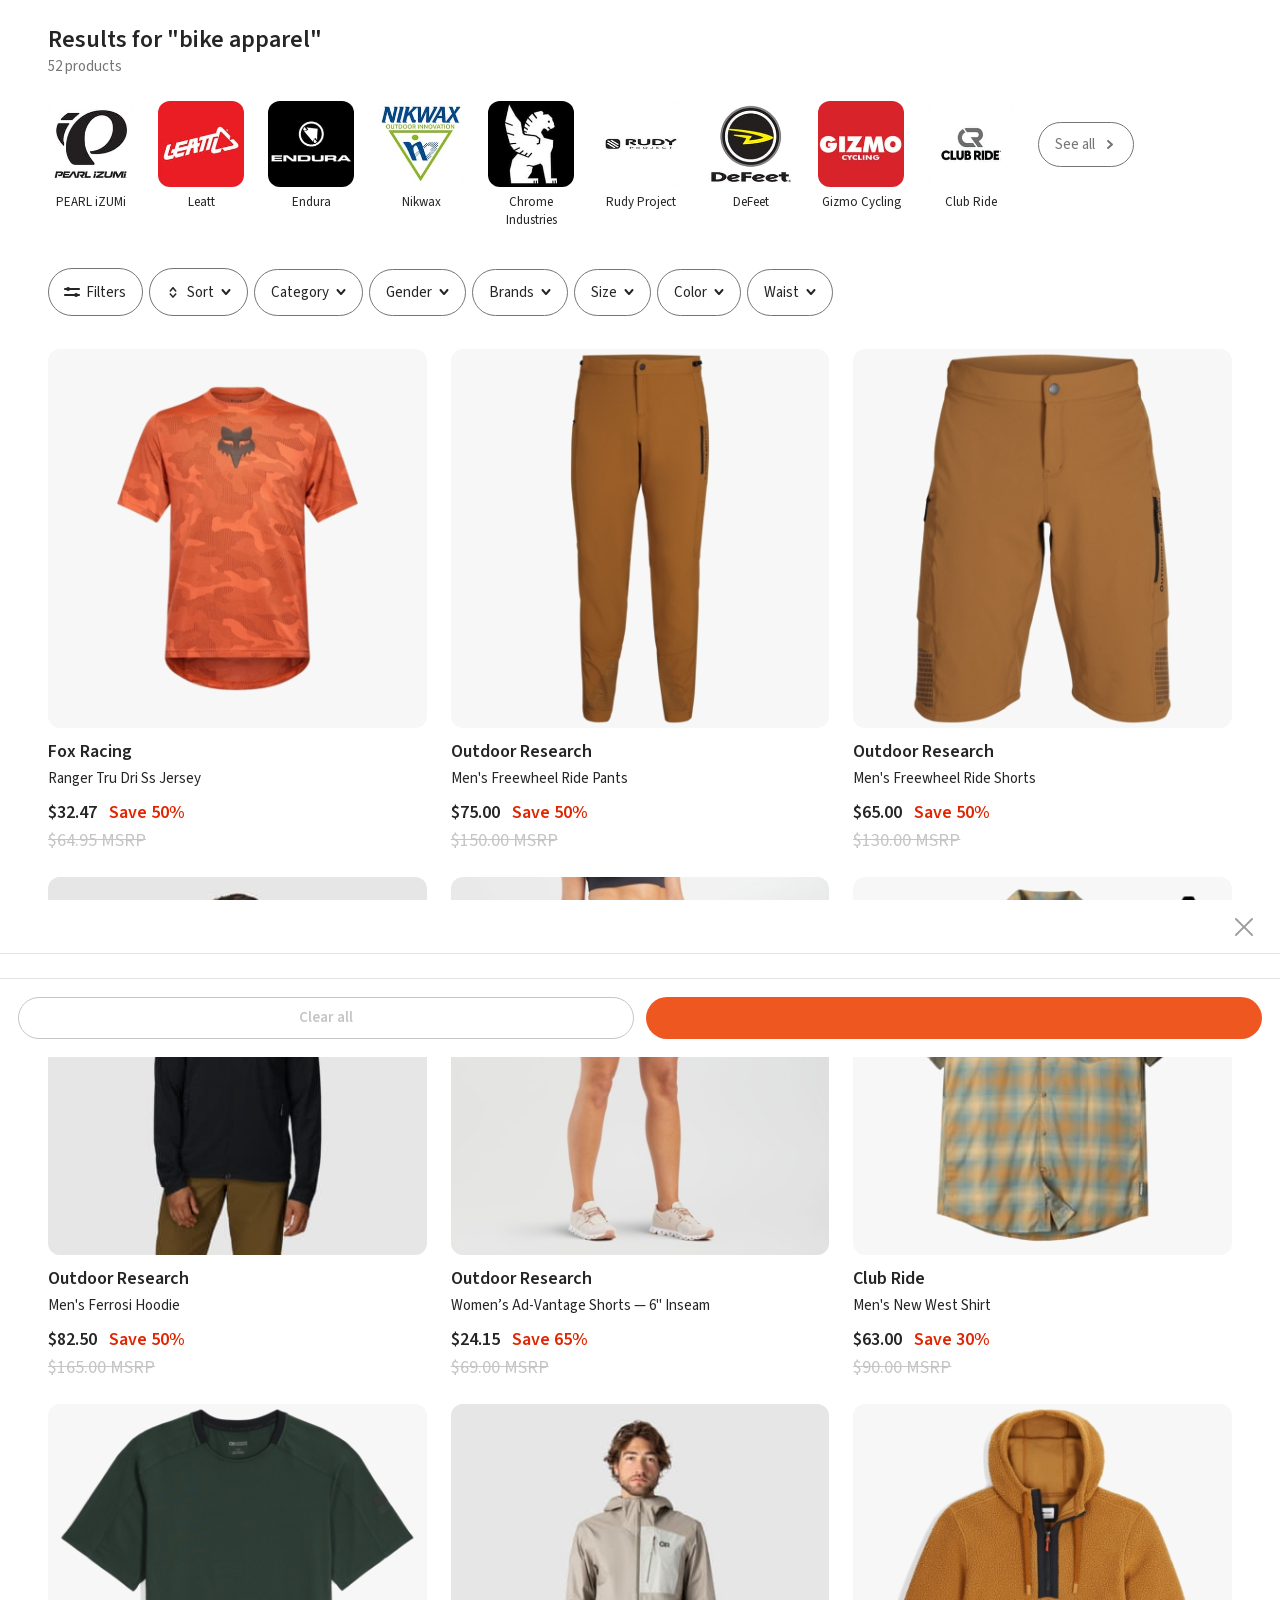
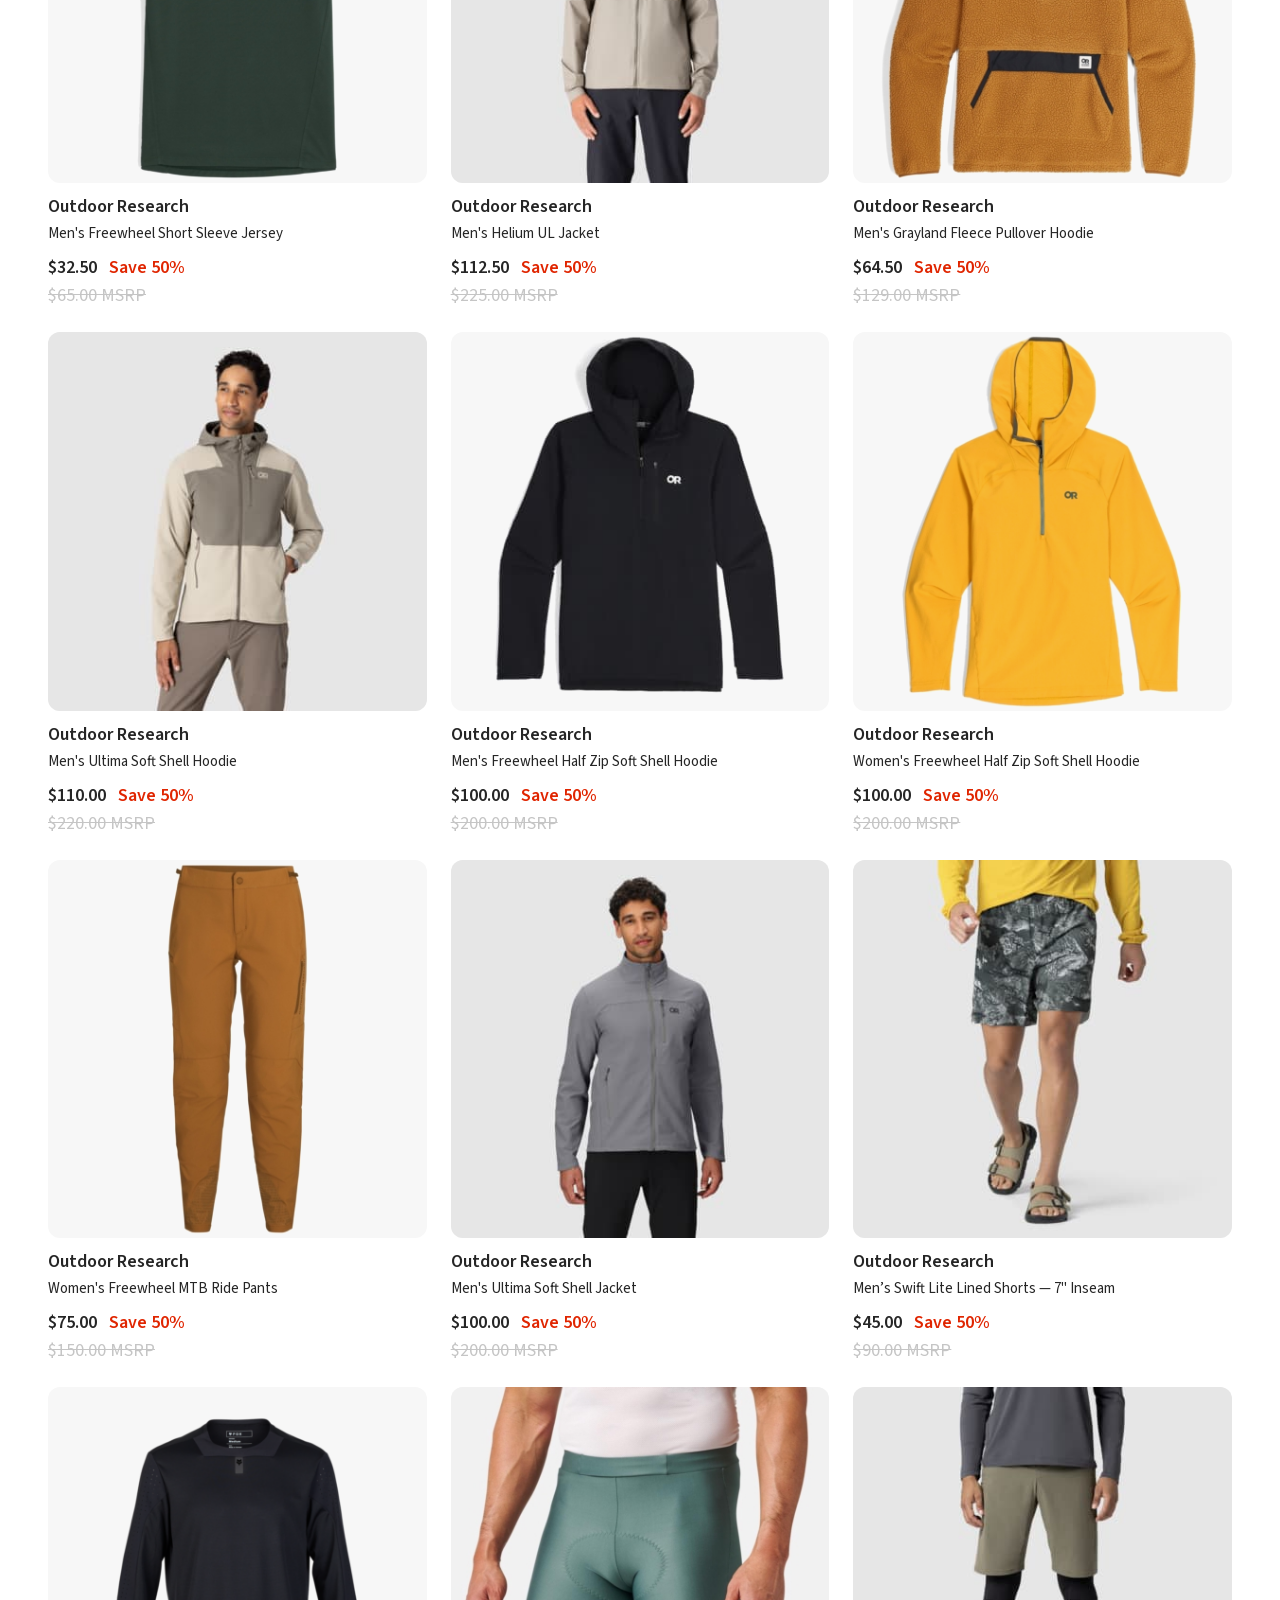
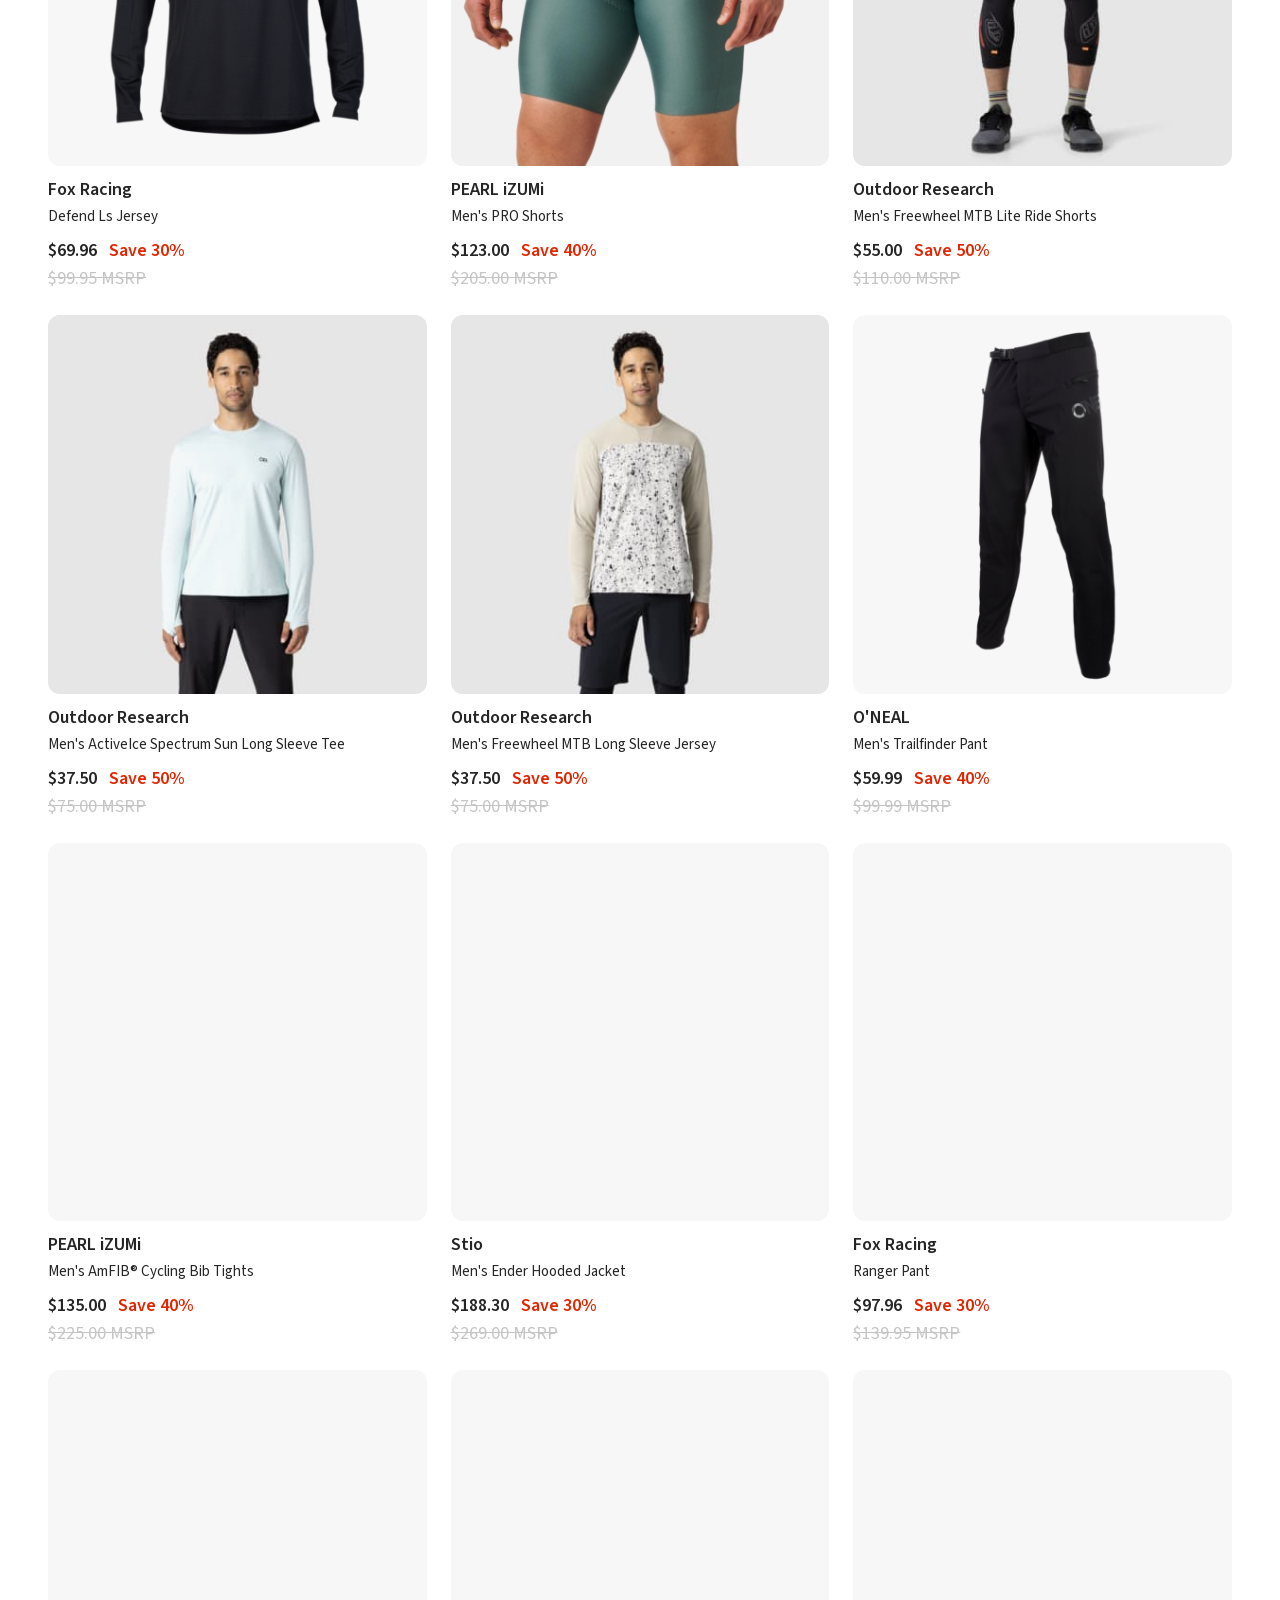
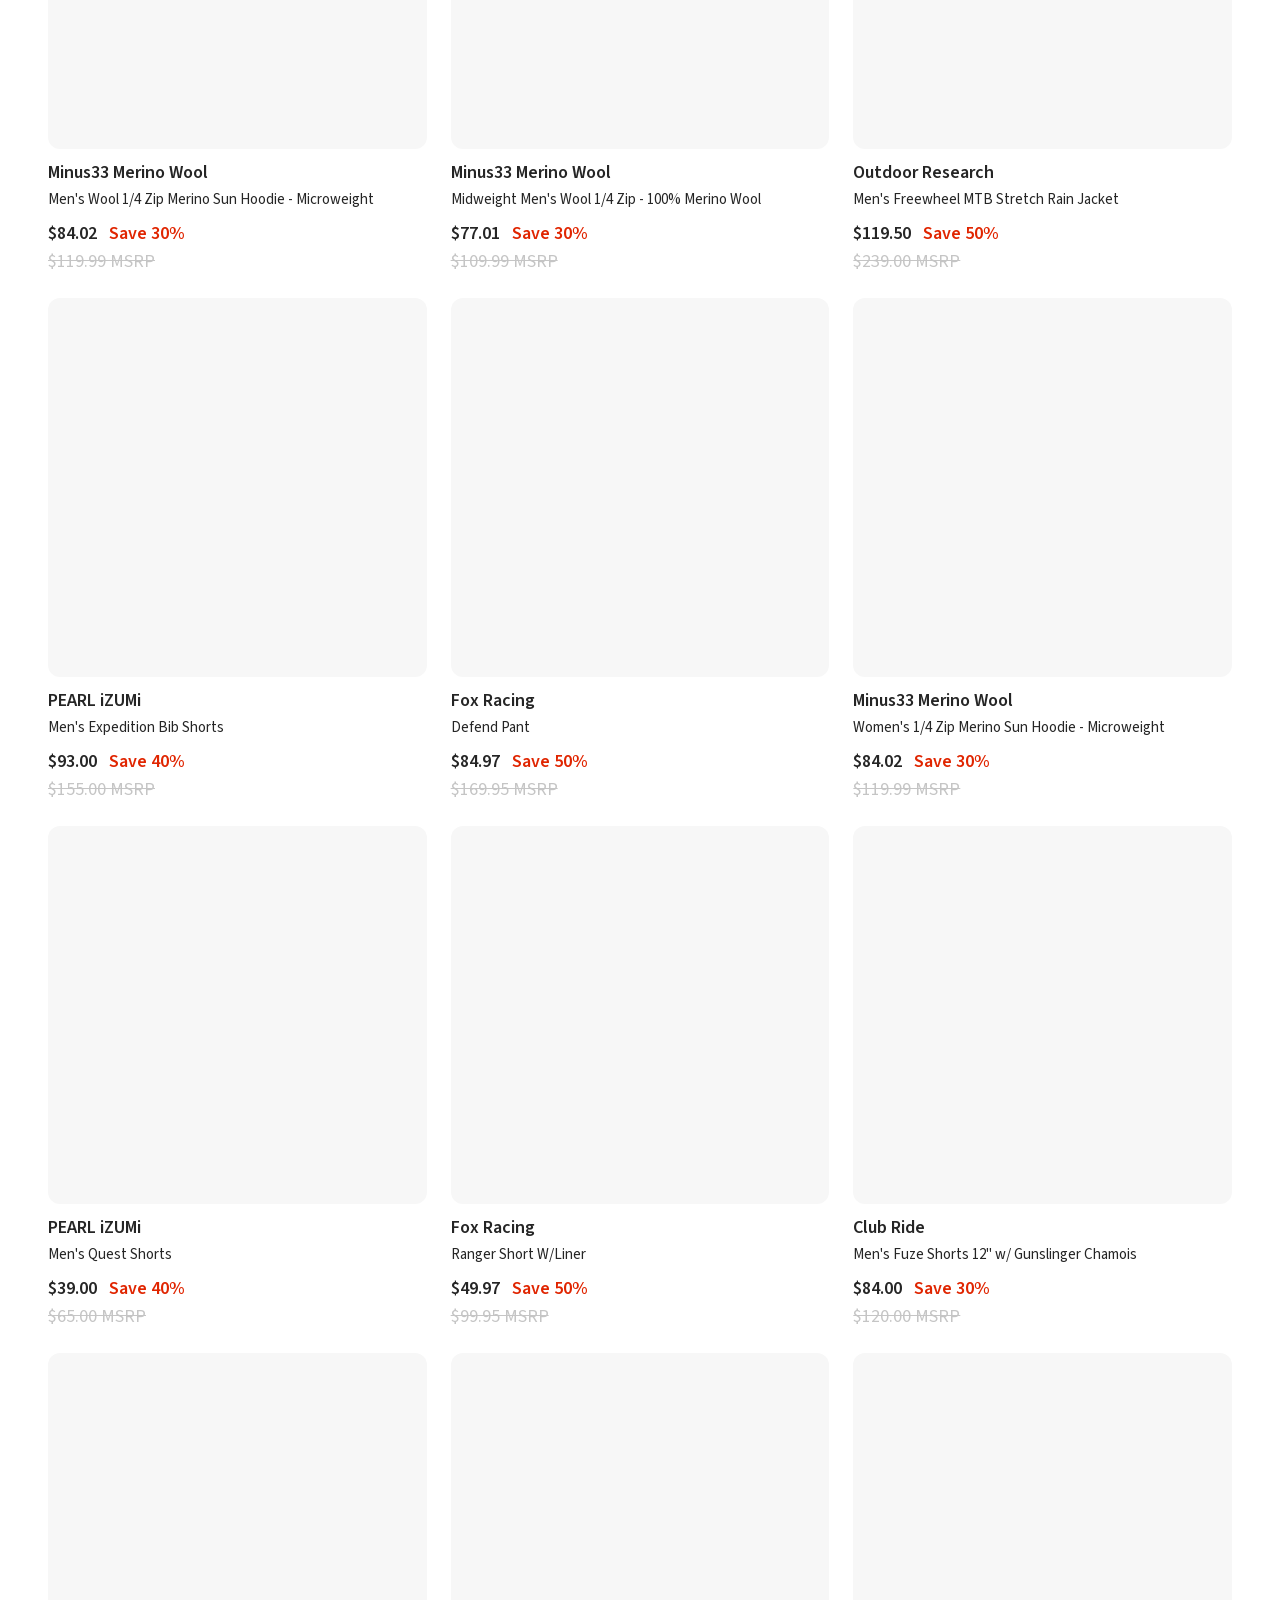
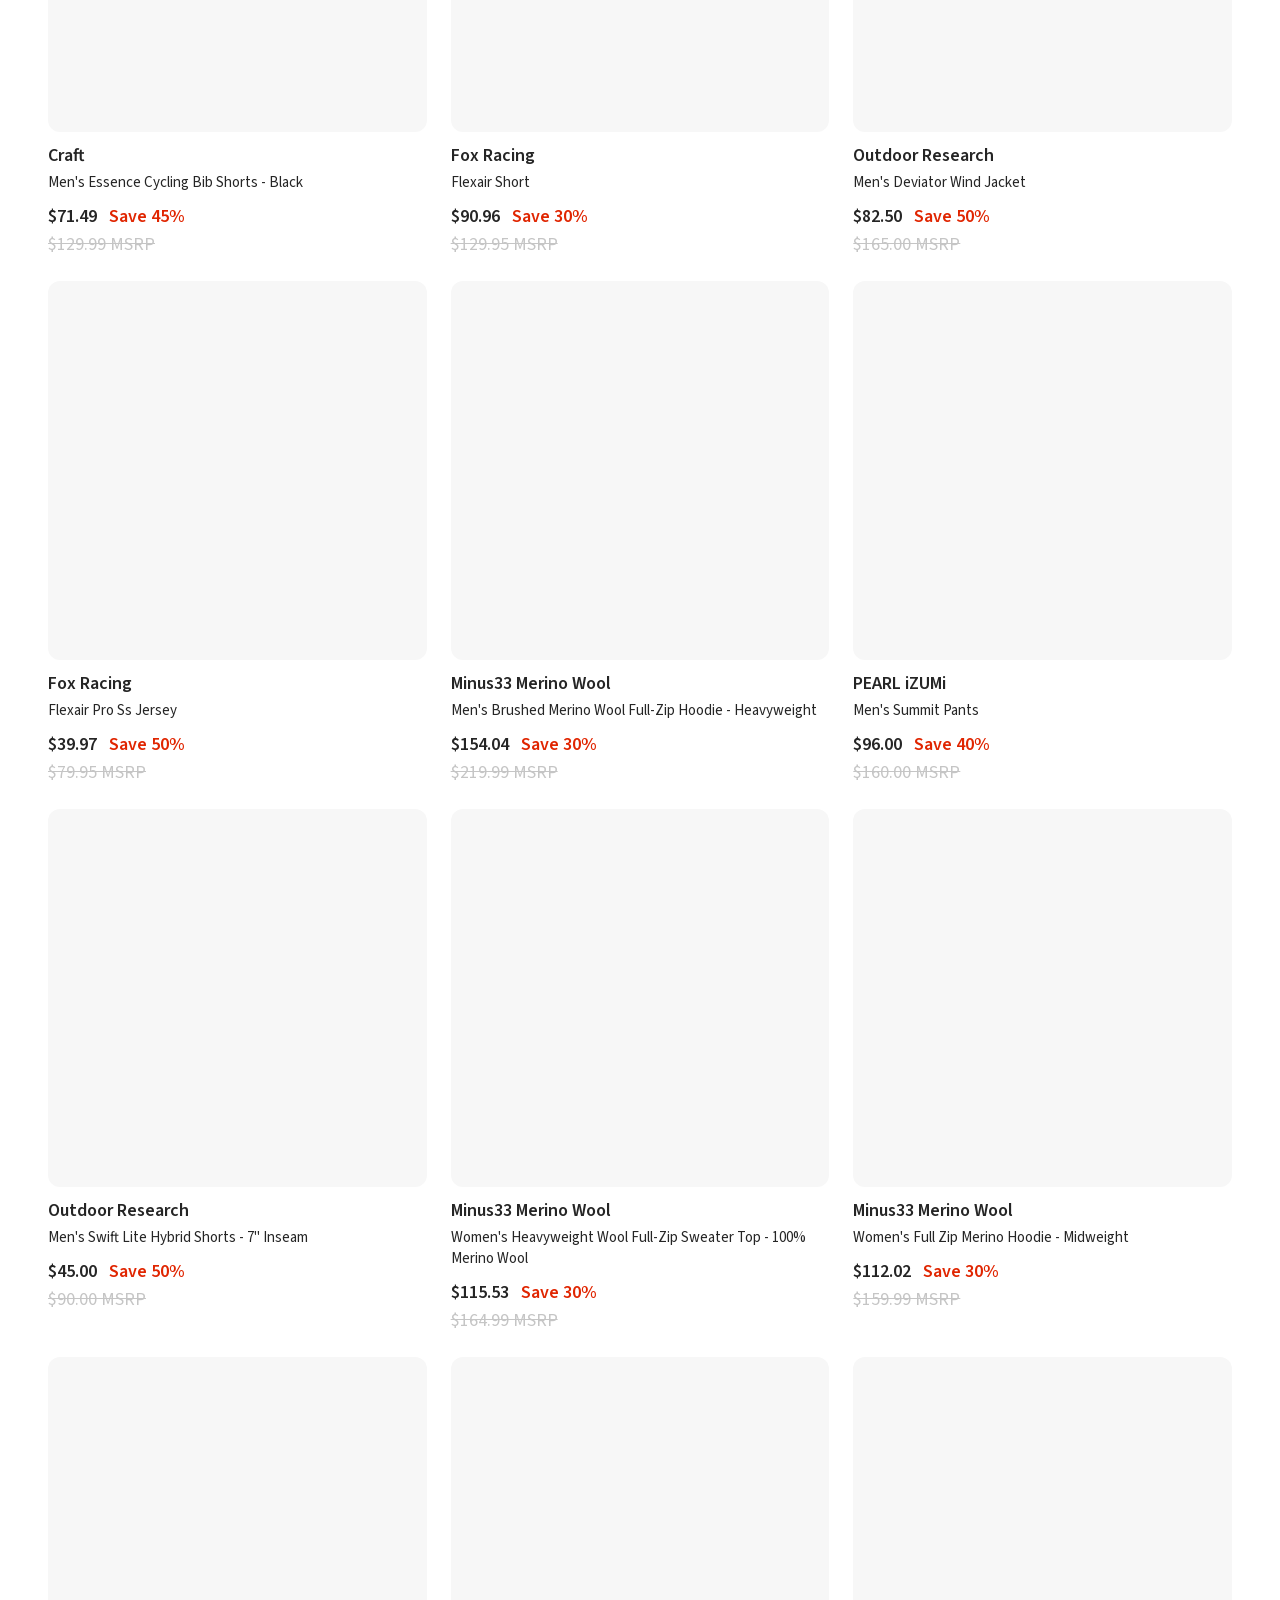
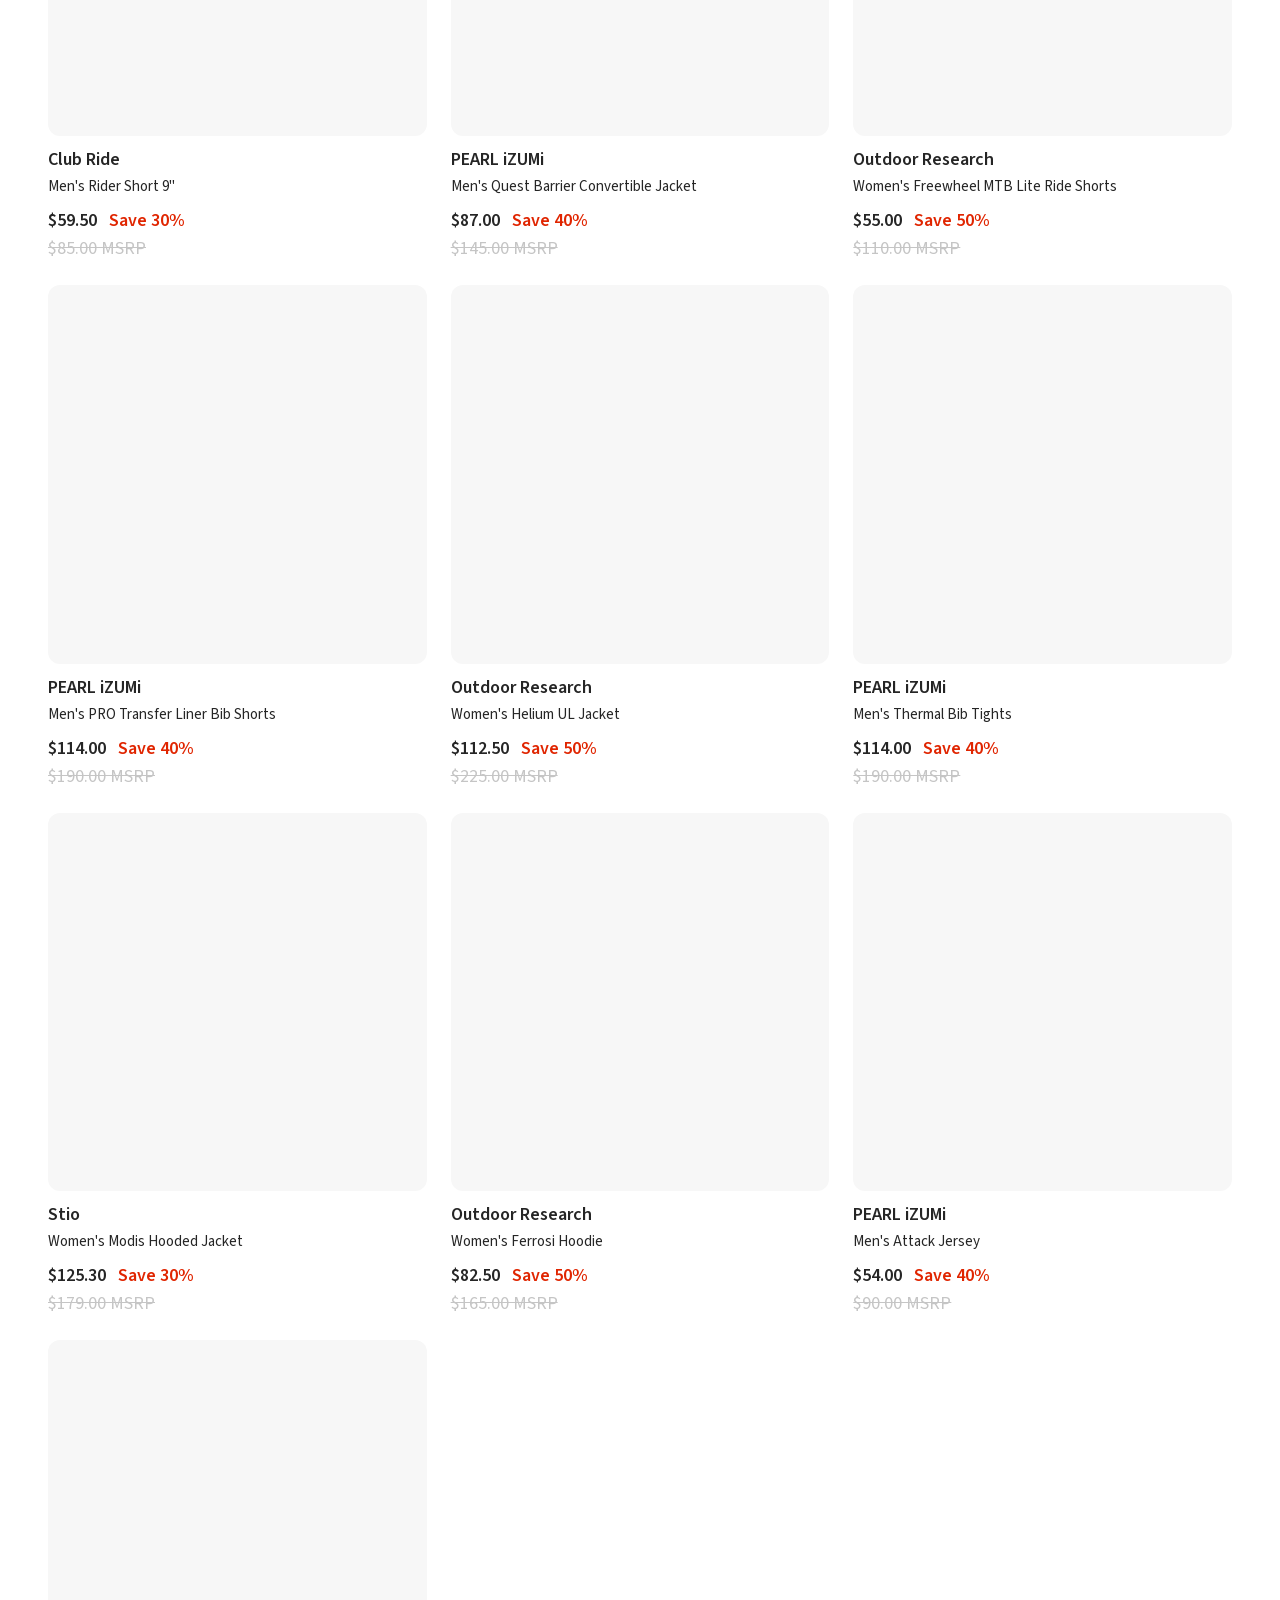
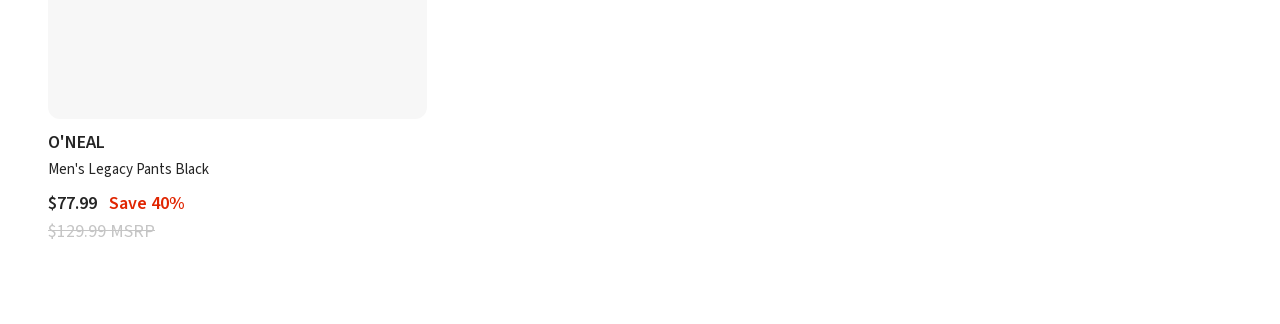
==== prototypes/filter-pills-final/index.html @ 368d4e54 "Launch portfolio" ====
<!DOCTYPE html>
<html lang="en">
<head>
  <meta charset="UTF-8">
  <meta name="viewport" content="width=device-width, initial-scale=1.0">
  <title>Filter Pills Demo — Search PLP</title>
  <link rel="stylesheet" href="styles.css">
</head>
<body>

<!-- ── Mobile nav — Figma iYqedQS2TuLL3JBkbgw7ak 1450:8421 "Web /Expert Nav" ──
     Mobile only. The desktop prototype deliberately carries no header (see README),
     so every rule for this block lives inside the §11 mobile media query. -->
<header class="mnav">
  <div class="mnav-bar">
    <span class="mnav-logo" aria-hidden="true">
      <svg width="25.82" height="30" viewBox="0 0 25.8155 30" fill="none"><path d="M7.35699 30L25.2848 12.0728C26.4186 10.939 25.6156 8.99989 24.0119 8.99989H19.0363C18.5883 8.99989 18.2983 8.52656 18.5016 8.12751L22.6431 0H3.00016C1.34316 0 0 1.34312 0 3.00006V15C0 16.6569 1.34316 18.0001 3.00016 18.0001H12.4921C12.9401 18.0001 13.23 18.4734 13.0268 18.8724L7.35671 30H7.35699Z" fill="#FC693B"/></svg>
    </span>
    <div class="mnav-search">
      <span class="mnav-search-icon">
        <svg width="17" height="18" viewBox="0 0 17 18" fill="none"><path d="M12.293 13.293C12.684 12.902 13.316 12.902 13.707 13.293L16.707 16.293C17.098 16.684 17.098 17.316 16.707 17.707C16.512 17.902 16.256 18 16 18C15.744 18 15.488 17.902 15.293 17.707L12.293 14.707C11.902 14.316 11.902 13.684 12.293 13.293ZM7 0C10.86 0 14 3.141 14 7C14 10.859 10.86 14 7 14C3.14 14 0 10.859 0 7C0 3.141 3.14 0 7 0ZM7 2C4.243 2 2 4.243 2 7C2 9.757 4.243 12 7 12C9.757 12 12 9.757 12 7C12 4.243 9.757 2 7 2Z" fill="#757575"/></svg>
      </span>
      <span class="mnav-search-term">bike apparel</span>
    </div>
    <div class="mnav-courtesy">
      <button class="mnav-icon-btn" aria-label="Notifications">
        <svg width="14" height="18" viewBox="0 0 14 18" fill="none"><path d="M9 16C9 17.1046 8.10457 18 7 18C5.89543 18 5 17.1046 5 16H9ZM7.0498 0C8.18164 8.67029e-05 9.03516 0.860057 9.03516 2C9.03516 2.093 9.00606 2.15921 8.99414 2.24121C13.0061 3.33641 13.0068 7.90107 13.0068 10C13.0068 12.254 13.8074 13.4082 14 13.4082V14.9893L13.0068 15H0V13.3984C0.298842 13.3984 1.0918 12.254 1.0918 10C1.0918 7.905 1.09246 3.35012 5.08594 2.24512C5.07502 2.16712 5.06348 2.089 5.06348 2C5.06348 0.86 5.91789 0 7.0498 0ZM7.09961 4C3.75393 4.00016 3.09961 6.20014 3.09961 10C3.09961 11.2599 2.90025 12.259 2.36035 13H11.8398C11.2999 12.259 11.0996 11.26 11.0996 10C11.0996 6.2 10.4456 4 7.09961 4Z" fill="#757575"/></svg>
      </button>
      <button class="mnav-icon-btn" aria-label="Cart">
        <svg width="18" height="18" viewBox="0 0 18.0001 17.9714" fill="none"><path d="M8.00015 15.9997C7.97715 16.7917 7.42515 17.9714 6.00015 17.9714C4.5754 17.9712 4.02315 16.7917 4.00015 15.9997H8.00015ZM15.0001 15.9997C14.9771 16.7917 14.4251 17.9714 13.0001 17.9714C11.5754 17.9712 11.0231 16.7917 11.0001 15.9997H15.0001ZM1.0773 0.00167424C1.4863 0.0326742 3.54409 0.266307 3.96109 1.72531C4.21614 2.61571 4.81823 9.7508 4.99722 11.9167L5.06265 12.7077L4.30679 12.9509C4.27181 12.9629 4.23151 12.9788 4.19253 12.9987H17.0001C17.5521 12.9987 18.0001 13.4458 18.0001 13.9987C18.0001 14.5517 17.5521 14.9987 17.0001 14.9987H4.00015C3.25311 14.9987 2.00015 14.7385 2.00015 12.9987C2.00019 12.2878 2.42749 11.754 2.94742 11.406C2.60148 7.2638 2.18034 2.8227 2.03726 2.26925C1.95026 2.20725 1.37 2.02981 0.923001 1.99581C0.372241 1.95257 -0.0399082 1.47244 0.0030793 0.921596C0.0451818 0.370769 0.528448 -0.0292178 1.0773 0.00167424ZM16.0001 2.99874C17.4021 2.99874 18.0001 3.59681 18.0001 4.99874V8.99874C18.0001 10.4296 17.1397 10.6939 16.3068 10.9509C15.4589 11.2119 9.0405 11.8158 7.09195 11.9948L6.90933 10.0027C10.8184 9.64373 15.1795 9.18585 15.7121 9.04074C15.8099 9.01077 15.9132 8.97887 16.0001 8.95089V4.99874H6.26284L6.04995 2.99874H16.0001Z" fill="#757575"/></svg>
      </button>
    </div>
  </div>
  <nav class="mnav-tabs" aria-label="Primary">
    <button class="mnav-tab">Home</button>
    <button class="mnav-tab">Brands</button>
    <button class="mnav-tab">Shop</button>
    <span class="mnav-avatar"><img src="images/avatar.png" alt="Account"></span>
  </nav>
</header>

<div class="page">
  <div class="search-header">
    <h1 class="search-title">Results for "bike apparel"</h1>
    <div class="result-count" id="resultCount"></div>
  </div>

  <div class="brand-row" id="brandRow"></div>
  <!-- §11 — on mobile "See all" drops below the scrolling strip (1450:8454) -->
  <div class="brand-see-all" id="brandSeeAll"></div>

  <div class="filter-section">
    <div class="pills-scroll-wrap" id="pillsScrollWrap">
      <div class="pills-row" id="pillsRow"></div>
      <button class="scroll-btn scroll-btn--left" id="pillsScrollLeft" aria-label="Scroll left" hidden>
        <svg width="6" height="9" viewBox="0 0 6 9" fill="none"><path d="M5 1L1.5 4.5L5 8" stroke="#252525" stroke-width="1.5" stroke-linecap="round" stroke-linejoin="round"/></svg>
      </button>
      <button class="scroll-btn scroll-btn--right" id="pillsScrollRight" aria-label="Scroll right" hidden>
        <svg width="6" height="9" viewBox="0 0 6 9" fill="none"><path d="M1 1L4.5 4.5L1 8" stroke="#252525" stroke-width="1.5" stroke-linecap="round" stroke-linejoin="round"/></svg>
      </button>
    </div>
    <div class="applied-row" id="appliedRow"></div>
  </div>

  <div class="results-section">
    <!-- §8 zero results — pill row + chip row stay visible above this -->
    <div class="zero-state" id="zeroState">
      <div class="zero-head" id="zeroHead"></div>
      <div class="zero-sub">Try removing one of these to widen your results.</div>
      <div class="relax-list" id="relaxList"></div>
    </div>
    <div class="product-grid" id="productGrid"></div>
  </div>
</div>

<!-- All Filters overlay + panel -->
<div id="afOverlay" class="af-overlay"></div>
<div id="afPanel" class="af-panel" role="dialog" aria-modal="true" aria-label="All filters">
  <div class="af-header">
    <h2 class="af-title" id="afTitle">All Filters</h2>
    <!-- Close Icon 168:1913 — 36px, drawn at #9d9d9d -->
    <button class="af-close-btn" id="afCloseBtn" aria-label="Close all filters">
      <svg width="36" height="36" viewBox="0 0 36 36" fill="none">
        <path d="M19.3831 18.0001L26.7026 10.7291C27.0825 10.3501 27.1014 9.71707 26.7423 9.31407C26.3842 8.91207 25.7845 8.89507 25.4037 9.27107L17.9999 16.6261L10.5971 9.27107C10.2153 8.89407 9.6166 8.91207 9.25755 9.31407C8.89849 9.71707 8.91744 10.3501 9.29828 10.7291L16.6168 18.0001L9.29828 25.2721C8.91744 25.6501 8.89849 26.2831 9.25755 26.6861C9.44418 26.8951 9.69523 27.0001 9.94724 27.0001C10.1803 27.0001 10.4133 26.9101 10.5971 26.7291L17.9999 19.3741L25.4037 26.7291C25.5865 26.9101 25.8196 27.0001 26.0527 27.0001C26.3047 27.0001 26.5557 26.8951 26.7423 26.6861C27.1014 26.2831 27.0825 25.6501 26.7026 25.2721L19.3831 18.0001" fill="#9D9D9D"/>
      </svg>
    </button>
  </div>
  <div class="af-body" id="afBody"></div>
  <div class="af-footer">
    <!-- 168:2086 — the count reflects the staged draft, not the applied state -->
    <div class="af-result-count" id="afResultCount"></div>
    <div class="af-footer-btns">
      <button class="af-btn-clear" id="afClearAllBtn">Reset</button>
      <button class="af-btn-done" id="afDoneBtn">Done</button>
    </div>
  </div>
</div>

<!-- Dropdown (portal) -->
<div id="filterDropdown" class="dropdown" role="dialog" aria-modal="false">
  <div class="dropdown-caret" id="dropdownCaret"></div>
  <div class="dropdown-items" id="dropdownItems"></div>
  <div class="dropdown-footer">
    <button class="dropdown-btn-clear" id="dropdownClear">Clear</button>
    <button class="dropdown-btn-done" id="dropdownDone">Apply</button>
  </div>
</div>

<!-- §2 — on mobile every pill opens a bottom sheet -->
<div id="sheetOverlay" class="sheet-overlay"></div>
<div id="filterSheet" class="sheet" role="dialog" aria-modal="true" aria-labelledby="sheetTitle">
  <!-- Header 2144:20713 — 54px, title left in a flex-1 slot, 36px close. No grab
       handle: none of the sheet frames draw one. -->
  <div class="sheet-header">
    <h2 class="sheet-title" id="sheetTitle"></h2>
    <button class="sheet-close" id="sheetClose" aria-label="Close">
      <svg width="36" height="36" viewBox="0 0 36 36" fill="none">
        <path d="M19.3831 18.0001L26.7026 10.7291C27.0825 10.3501 27.1014 9.71707 26.7423 9.31407C26.3842 8.91207 25.7845 8.89507 25.4037 9.27107L17.9999 16.6261L10.5971 9.27107C10.2153 8.89407 9.6166 8.91207 9.25755 9.31407C8.89849 9.71707 8.91744 10.3501 9.29828 10.7291L16.6168 18.0001L9.29828 25.2721C8.91744 25.6501 8.89849 26.2831 9.25755 26.6861C9.44418 26.8951 9.69523 27.0001 9.94724 27.0001C10.1803 27.0001 10.4133 26.9101 10.5971 26.7291L17.9999 19.3741L25.4037 26.7291C25.5865 26.9101 25.8196 27.0001 26.0527 27.0001C26.3047 27.0001 26.5557 26.8951 26.7423 26.6861C27.1014 26.2831 27.0825 25.6501 26.7026 25.2721L19.3831 18.0001" fill="#9D9D9D"/>
      </svg>
    </button>
  </div>
  <div class="sheet-body" id="sheetBody"></div>
  <div class="sheet-footer">
    <button class="sheet-clear" id="sheetClear">Clear all</button>
    <!-- §5 — CTA states the live result count, shimmers while counts resolve -->
    <button class="sheet-cta" id="sheetCta"></button>
  </div>
</div>


<script src="script.js"></script>

</body>
</html>
---- prototypes/filter-pills-final/styles.css ----
/* Source Sans 3 — variable font, vendored so the prototype works offline.
   The source demo loaded this from fonts.googleapis.com. */
@font-face {
  font-display: swap;
  font-family: 'Source Sans 3';
  font-style: normal;
  font-weight: 400 700;
  src: url('assets/fonts/source-sans-3.woff2') format('woff2');
}

    *, *::before, *::after { box-sizing: border-box; margin: 0; padding: 0; }

    :root {
      --dark-1:  #252525;
      --mid-0:   #4d4d4d;
      --mid-1:   #757575;
      --mid-2:   #9d9d9d;
      --mid-3:   #c5c5c5;
      --light-1: #e3e3e3;
      --light-2: #f2f2f2;
      --white:   #ffffff;
      --info:    #3c98c7;
      --save:    #e85826;
      --orange:  #ee5720;
      --font: 'Source Sans 3', 'Source Sans Pro', sans-serif;
    }

    body {
      font-family: var(--font);
      color: var(--dark-1);
      background: #fff;
      font-size: 15px;
      line-height: 21px;
    }

    /* ── Page ── */
    .page { max-width: 1280px; margin: 0 auto; padding-bottom: 80px; }

    /* ── Search header ── */
    .search-header { padding: 28px 48px 24px; }
    .search-title { font-size: 24px; font-weight: 600; line-height: 24px; }
    .result-count { font-size: 15px; color: var(--mid-1); margin-top: 4px; }

    /* ── Taxon row ── */
    .taxon-row {
      display: flex;
      padding: 0 48px 24px;
      overflow-x: auto;
    }
    .taxon-item {
      display: flex;
      flex-direction: column;
      align-items: center;
      gap: 6px;
      cursor: pointer;
      min-width: 86px;
      padding: 4px 0;
    }
    .taxon-circle {
      width: 86px;
      height: 86px;
      border-radius: 12px;
      background: var(--light-2);
      border: 1px solid var(--light-1);
      display: flex;
      align-items: center;
      justify-content: center;
      overflow: hidden;
      transition: border-color 0.15s, background 0.15s;
    }
    .taxon-circle img { width: 100%; height: 100%; object-fit: cover; display: block; }
    .taxon-item:hover .taxon-circle { background: #e8e8e8; }
    .taxon-item.active .taxon-circle { border-color: var(--dark-1); border-width: 2px; }
    .taxon-label { font-size: 13px; line-height: 16px; text-align: center; color: var(--dark-1); max-width: 86px; }
    .taxon-see-all .taxon-circle {
      border-radius: 12px; background: #fff;
      border: 1px solid var(--mid-1); font-size: 13px; font-weight: 600;
      color: var(--mid-1); gap: 4px; flex-direction: row;
    }

    /* ── Brand carousel — Figma node 52:8073 ──
       86×86 logo tile, 12px radius, 6px gap to an 18px-tall label. */
    .brand-row {
      display: flex; gap: 24px; align-items: flex-start;
      padding: 0 48px 24px;
      overflow-x: auto; scrollbar-width: none;
    }
    .brand-row::-webkit-scrollbar { display: none; }
    .brand-item {
      display: flex; flex-direction: column; align-items: center; gap: 6px;
      width: 86px; flex-shrink: 0;
      background: none; border: none; padding: 0;
      font-family: var(--font);
    }
    .brand-logo {
      width: 86px; height: 86px; border-radius: 12px;
      background: #f7f7f7; overflow: hidden; flex-shrink: 0;
      display: flex; align-items: center; justify-content: center;
    }
    .brand-logo img { width: 100%; height: 100%; object-fit: cover; display: block; }
    .brand-name {
      font-size: 13px; line-height: 18px; color: var(--dark-1);
      text-align: center; word-break: break-word;
    }
    /* An outlined pill sitting centred on the 86px logo band, not a text link */
    .brand-all {
      display: flex; align-items: center; gap: 4px;
      align-self: flex-start; margin-top: 20.5px;   /* (86 - 45) / 2 */
      height: 45px; padding: 0 12px 0 16px;
      background: #fff; border: 1px solid var(--mid-1); border-radius: 30px;
      cursor: pointer; flex-shrink: 0;
      font-family: var(--font); font-size: 15px; font-weight: 400;
      color: var(--mid-1);
      transition: background 0.14s;
    }
    .brand-all:hover { background: var(--light-2); }

    /* ── Loading spinner ──
       Straight port of exp-react-components packages/components/src/loadingSpinner:
       same markup, rings, animation and full-viewport overlay. The svgs sit at the
       component's own `50% - 150px` offset, which renders slightly above centre —
       that is how the shipped spinner looks, not a mistake here. */
    .loader-wrapper {
      background-color: var(--light-1);
      display: block;
      height: 100%;
      left: 0;
      opacity: 0.5;
      position: fixed;
      top: 0;
      width: 100%;
      z-index: 900;
    }
    .loader-wrapper .spinner {
      display: block; width: 100%; height: 100%;
      margin: 0 auto; overflow: hidden; position: relative;
    }
    .loader-wrapper .spinner svg {
      margin: 0; padding: 0;
      position: fixed;
      left: calc(50% - 75px);
      top: calc(50% - 150px);
    }
    /* nested under .spinner in the source LESS, so it outranks the svg reset
       above — flatten it here and the 55px centring margin is lost */
    .loader-wrapper .spinner .bolt { fill: #696969; margin: 55px; }
    .loader-wrapper .spinner .animated-ring {
      transform-origin: 50% 50%;
      animation: exp-ux-spin 2s infinite linear;
    }
    .loader-wrapper .spinner .animated-ring circle {
      fill: none; stroke: #EF4036; stroke-dasharray: 50 50; stroke-width: 1px;
    }
    .loader-wrapper .spinner .background-ring circle {
      fill: none; stroke: rgba(175, 175, 175, 0.5);
    }

    @keyframes exp-ux-spin {
      0%   { transform: rotate(0deg); }
      100% { transform: rotate(359deg); }
    }

    /* ── Filter section ── */
    /* Sticks to the top of the viewport as the grid scrolls under it. Sits below
       the popover (500) and the All Filters panel (800) so both still cover it. */
    .filter-section {
      /* 8px under the pills, then the rule. Carried as padding rather than margin:
         the bar is sticky, so the gap has to be painted or the grid shows through
         it and rides above the rule while scrolling. */
      padding: 12px 48px 8px;
      display: flex;
      flex-direction: column;
      gap: 6px;
      margin-bottom: 0;
      position: sticky;
      top: 0;
      z-index: 200;
      background: #fff;
    }
    /* Only a stuck bar is separated from the page — at rest there is nothing to
       divide. Carried as an inset shadow, not a border, so the rule appearing
       can't add a pixel to the bar and nudge the grid. */
    .filter-section.is-stuck { box-shadow: inset 0 -1px 0 var(--light-1); }

    /* Pills scroll container */
    .pills-scroll-wrap { position: relative; }


    /* Scroll arrow buttons */
    .scroll-btn {
      position: absolute; top: 50%; transform: translateY(-50%);
      width: 30px; height: 30px; border-radius: 50%;
      background: rgba(255,255,255,0.8);
      border: 1px solid #757575;
      box-shadow: 0 0 2px rgba(0,0,0,0.25), 0 2px 5px rgba(0,0,0,0.25);
      cursor: pointer; z-index: 10;
      display: flex; align-items: center; justify-content: center;
      transition: background 0.15s;
    }
    .scroll-btn:hover { background: #fff; }
    .scroll-btn--left  { left: 0; }
    .scroll-btn--right { right: 0; }
    .scroll-btn[hidden] { display: none !important; }

    /* Pills row */
    .pills-row {
      display: flex; gap: 6px; align-items: center;
      flex-wrap: nowrap; overflow-x: auto;
      scrollbar-width: none; scroll-behavior: smooth;
      padding: 3px 0; /* prevent box-shadow clip */
      /* the scrollbar is hidden, so the row itself is the affordance */
      cursor: grab;
      overscroll-behavior-x: contain;
    }
    .pills-row:active { cursor: grabbing; }
    .pills-row::-webkit-scrollbar { display: none; }

    /* ── Base pill ── */
    .pill {
      display: inline-flex;
      align-items: center;
      justify-content: center;
      gap: 3px;
      border-radius: 30px;
      font-family: var(--font);
      font-size: 15px;
      /* Regular, not the SemiBold the Figma node specifies — Rachel's call */
      font-weight: 400;
      line-height: 21px;
      white-space: nowrap;
      cursor: pointer;
      /* Figma 4:1549 strokes the pill with Medium Gray/1 */
      border: 1px solid var(--mid-1);
      background: var(--white);
      color: var(--dark-1);
      transition: background 0.14s, border-color 0.14s, color 0.14s;
      user-select: none;
      position: relative; /* for positioning reference */
    }
    .pill:hover:not(.pill--fixed):not(.pill--open):not(.active) { background: var(--light-2); }
    /* 12px on whichever side carries a glyph, 16px on the bare text side */
    .pill--label-chev      { padding: 12px 12px 12px 16px; }
    .pill--icon-label      { padding: 12px 16px 12px 12px; }
    .pill--icon-label-chev { padding: 12px; }
    .pill--toggle          { padding: 12px 16px; }

    /* Active = black (filter applied) */
    .pill.active {
      background: var(--dark-1);
      border-color: var(--dark-1);
      color: var(--white);
    }
    .pill.active:hover { background: #252525; border-color: #252525; }

    /* Opened = light gray, dark text */
    .pill.pill--open {
      background: var(--light-2);
      border-color: var(--mid-1);
      color: var(--dark-1);
    }
    .pill.pill--open:hover { background: #e8e8e8; }

    /* Dropdown-open pill chevron rotates up */
    .pill.pill--open .pill-chevron { transform: rotate(180deg); }

    /* Fixed pills — all-filters is clickable, sort is not */
    .pill--fixed { cursor: default; }
    .pill--all-filters { cursor: pointer; }

    .pill-icon {
      width: 22px; height: 22px;
      display: flex; align-items: center; justify-content: center;
      flex-shrink: 0;
    }
    .pill-chevron {
      width: 18px; height: 18px;
      display: flex; align-items: center; justify-content: center;
      flex-shrink: 0;
      transition: transform 0.2s;
    }

    /* ── Applied row ── */
    .applied-row { display: flex; gap: 6px; align-items: center; flex-wrap: wrap; }

    .chip {
      display: inline-flex;
      align-items: center;
      gap: 8px;
      padding: 12px 16px;
      border-radius: 100px;
      background: var(--light-2);
      font-family: var(--font);
      font-size: 15px;
      font-weight: 400;
      color: var(--dark-1);
      line-height: 21px;
      height: 45px;
      white-space: nowrap;
      animation: chip-in 0.15s ease;
    }
    @keyframes chip-in {
      from { opacity: 0; transform: scale(0.92); }
      to   { opacity: 1; transform: scale(1); }
    }
    .chip-x {
      display: flex; align-items: center; justify-content: center;
      cursor: pointer; flex-shrink: 0;
      padding: 2px; border-radius: 50%;
      border: none; background: none;
      transition: background 0.12s;
    }
    .chip-x:hover { background: var(--mid-3); }

    .clear-all {
      font-family: var(--font);
      font-size: 15px; font-weight: 600;
      color: var(--info);
      cursor: pointer; background: none; border: none;
      padding: 0 4px; white-space: nowrap; line-height: 21px;
    }
    .clear-all:hover { text-decoration: underline; }

    /* ── Dropdown ── */
    .dropdown {
      position: fixed;
      /* one width for every popover — keep in sync with DROPDOWN_WIDTH in script.js */
      width: 375px;
      background: #fff;
      border-radius: 12px;
      /* drop-shadow rather than box-shadow so the shade wraps the caret too —
         a box-shadow paints the panel rect only and leaves the caret seamed */
      filter: drop-shadow(0 2px 5.5px rgba(0,0,0,0.18));
      overflow: visible;
      z-index: 500;
      display: none;
    }
    .dropdown.open { display: block; }

    /* Caret — the 15 × 7.5 Figma export, pointing back at the pill the popover
       opened from. positionDropdown() sets its left. */
    .dropdown-caret {
      display: block;
      position: absolute;
      top: -7.5px;
      width: 15px;
      height: 7.5px;
      background: url("popover-caret.svg") no-repeat center / 15px 7.5px;
    }

    /* Items */
    .dropdown-items {
      display: flex;
      flex-direction: column;
      gap: 0;
      padding: 6px 4px;
    }
    /* Category popover matches Figma content frame: 8px pad, 4px gap.
       Bottom is 16px (content 8px pad + 8px gap to the footer divider). */
    .dropdown--category .dropdown-items { padding: 8px 8px 16px; gap: 4px; }

    .dropdown-item {
      display: flex;
      align-items: center;
      gap: 6px;
      padding: 9px 0;
      cursor: pointer;
      border-bottom: none;
    }
    .dropdown-item:not(:last-child) { border-bottom: none; }
    .dropdown-item:hover .item-label { color: var(--dark-1); }

    /* Checkbox */
    .item-checkbox {
      width: 18px; height: 18px;
      border: 1px solid var(--mid-3);
      border-radius: 3px;
      background: #fff;
      flex-shrink: 0;
      display: flex; align-items: center; justify-content: center;
      transition: background 0.12s, border-color 0.12s;
    }
    .dropdown-item.checked .item-checkbox {
      background: #3C98C7;
      border-color: #3C98C7;
    }
    .checkbox-check {
      display: none;
    }
    .dropdown-item.checked .checkbox-check { display: block; }

    .item-label {
      font-size: 15px; font-weight: 400;
      color: var(--dark-1); line-height: 21px;
      flex-shrink: 0;
      white-space: nowrap;
    }
    .item-count {
      font-size: 15px; font-weight: 400;
      color: var(--mid-2); line-height: 21px;
      flex: 1;
    }

    /* Footer */
    /* Figma 6:6061 — 12px/18px padding, 12px gap, 1px #e3e3e3 top rule */
    .dropdown-footer {
      display: flex;
      gap: 12px;
      padding: 12px 18px;
      background: #fff;
      border-top: 1px solid var(--light-1);
      border-radius: 0 0 12px 12px;
    }
    .dropdown-btn-clear {
      flex: 1 0 0; min-width: 0;
      padding: 14px 24px;
      border-radius: 21px;
      border: 1px solid var(--mid-3);
      background: #fff;
      font-family: var(--font);
      font-size: 15px; font-weight: 600;
      color: var(--mid-3);
      cursor: default;
      transition: color 0.15s, border-color 0.15s;
      line-height: 14px;
    }
    /* only live once something is actually applied. No hover fill: the button is
       destructive and sits next to Done, so it stays quiet until it is pressed. */
    .dropdown-btn-clear.has-selection {
      cursor: pointer;
      color: var(--mid-1);
      border-color: var(--mid-1);
    }

    .dropdown-btn-done {
      flex: 1 0 0; min-width: 0;
      padding: 14px 24px;
      border-radius: 21px;
      background: var(--orange);
      border: none;
      font-family: var(--font);
      font-size: 15px; font-weight: 600;
      color: #fff;
      cursor: pointer;
      transition: background 0.15s;
      line-height: 14px;
    }
    .dropdown-btn-done:hover { background: #d94d1a; }

    /* ── Category drilldown (dropdown) — Figma "Filter Item Final" ── */
    .cat-breadcrumb {
      display: flex; align-items: center; gap: 0;
      background: none; border: none; cursor: pointer;
      padding: 0; height: 22px;
      font-family: var(--font); font-size: 13px; font-weight: 400;
      color: var(--info); line-height: 18px;
    }
    .cat-bc-icon { width: 22px; height: 22px; display: flex; align-items: center; justify-content: center; flex-shrink: 0; }
    .cat-breadcrumb:hover span:last-child { text-decoration: underline; }

    /* Children span the full row width (same hover fill as the header);
       only the label is indented 12px further via left padding. */
    .cat-children { display: flex; flex-direction: column; gap: 4px; width: 100%; }

    .cat-row {
      display: flex; align-items: center; gap: 6px;
      height: 46px; padding: 8px; width: 100%;
      cursor: pointer; border-radius: 12px;
      transition: background 0.1s;
    }
    .cat-row--child { padding-left: 20px; }
    .cat-row:hover { background: var(--light-2); }
    .cat-label { font-size: 15px; font-weight: 400; line-height: 21px; color: var(--dark-1); white-space: nowrap; flex-shrink: 0; }
    .cat-row.selected .cat-label { font-weight: 600; }
    .cat-count { font-size: 15px; font-weight: 400; line-height: 21px; color: var(--mid-2); flex: 1 0 0; min-width: 0; }
    .cat-selected-tag { font-size: 15px; font-weight: 400; color: var(--mid-2); line-height: 21px; flex-shrink: 0; }
    .cat-chev-r { display: flex; align-items: center; justify-content: center; flex-shrink: 0; width: 22px; height: 22px; }

    /* ── All Filters Panel ── */
    .af-overlay {
      position: fixed; inset: 0;
      background: rgba(0,0,0,0.45);
      z-index: 700; opacity: 0; pointer-events: none;
      transition: opacity 0.25s;
    }
    .af-overlay.open { opacity: 1; pointer-events: all; }

    /* Flyout 168:1908 — 375 wide, 72px header, 108px footer, content inset 18px */
    .af-panel {
      position: fixed; top: 0; left: 0; bottom: 0;
      width: 375px; background: #fff; z-index: 800;
      transform: translateX(-100%);
      transition: transform 0.28s cubic-bezier(0.4, 0, 0.2, 1);
      display: flex; flex-direction: column; overflow: hidden;
    }
    .af-panel.open { transform: translateX(0); }

    /* Panel geometry at mobile widths lives in §11 — keyed to 640px, the same
       breakpoint isMobile() reads, so the panel and the pills agree on "mobile".
       What stays here is the narrow-screen type scale for expanded option rows. */
    @media (max-width: 400px) {
      .af-item-label { font-size: 18px; line-height: 24px; }
      .af-item-count { font-size: 18px; line-height: 24px; }
      .af-cat-label { font-size: 18px; line-height: 24px; }
      .af-cat-count { font-size: 18px; line-height: 24px; }
      .af-instock-label { font-size: 18px; line-height: 24px; }
    }

    /* Header 168:1909 — 18px padding, title left in a flex-1 slot, 36px close.
       Not the centred title the sheet uses; the panel reads as a page header. */
    /* Figma draws every divider inside its 60/72px frame, so the rules are
       inset shadows — a real border would add a pixel to each row's pitch. */
    .af-header {
      display: flex; align-items: center; gap: 8px;
      padding: 18px; flex-shrink: 0;
      box-shadow: inset 0 -1px 0 var(--light-1);
    }
    .af-title { flex: 1 0 0; min-width: 0; font-size: 21px; font-weight: 600; line-height: 27px; }
    .af-close-btn {
      width: 36px; height: 36px; flex-shrink: 0;
      display: flex; align-items: center; justify-content: center;
      cursor: pointer; background: none; border: none; border-radius: 50%;
      transition: background 0.15s;
    }
    .af-close-btn:hover { background: var(--light-2); }

    /* Primary Content 168:1915 — the 18px side inset lives here, so every row
       and every divider below is edge-aligned without repeating the padding. */
    .af-body { flex: 1; min-height: 0; overflow-y: auto; padding: 6px 18px 18px; }

    /* Root of the panel is a navigation list: label, optional value, chevron */
    .af-back-btn {
      position: absolute; left: 12px; top: 50%; transform: translateY(-50%);
      width: 32px; height: 32px; border: none; background: none; cursor: pointer;
      display: flex; align-items: center; justify-content: center; border-radius: 50%;
    }
    .af-back-btn:hover { background: var(--light-2); }
    .af-back-btn[hidden] { display: none; }
    /* Filter Item Final 168:2004 — 60px row holding a 46px item. The label is
       Regular, not semibold: weight is reserved for the category header row. */
    .af-nav-row {
      display: flex; align-items: center; gap: 8px;
      min-height: 60px; padding: 7px 0; width: 100%;
      background: none; border: none;
      font-family: var(--font); text-align: left; cursor: pointer;
      transition: background 0.1s;
    }
    .af-nav-row:hover .af-nav-label { color: #000; }
    .af-nav-text { display: flex; flex-direction: column; gap: 3px; min-width: 0; }
    .af-nav-label { font-size: 15px; font-weight: 400; line-height: 21px; color: var(--dark-1); }
    .af-nav-value {
      font-size: 13px; line-height: 18px; color: var(--mid-1);
      overflow: hidden; text-overflow: ellipsis; white-space: nowrap;
    }
    /* 168:1931 drops the summary line on an open row. Kept here instead: the
       header has to be the same height, style and parts whether the row is
       collapsed or expanded, so nothing shifts when it opens. */
    /* Chevron Container 168:2012 — a 36px slot carrying an 18px glyph. Rows
       expand in place, so the affordance is Plus SM → Minus, not a chevron. */
    .af-nav-toggle {
      margin-left: auto; flex-shrink: 0; width: 36px; height: 18px;
      display: flex; align-items: center; justify-content: center;
    }
    /* standalone checkbox rows at the foot of the list — 168:2063 / 168:2073.
       18px box in a 24px slot, so the label lands 30px in. */
    .af-check-row {
      display: flex; align-items: center; gap: 6px;
      height: 60px; padding: 0; width: 100%;
      background: none; border: none; box-shadow: inset 0 -1px 0 var(--light-1);
      font-family: var(--font); font-size: 15px; line-height: 21px; color: var(--dark-1);
      text-align: left; cursor: pointer; transition: background 0.1s;
    }
    .af-check-box {
      width: 18px; height: 18px; flex-shrink: 0; margin-right: 6px;
      border: 1px solid var(--mid-3); border-radius: 3px; background: #fff;
      display: flex; align-items: center; justify-content: center;
    }
    .af-check-row.is-on .af-check-box { background: var(--info); border-color: var(--info); }
    .af-check-box svg { display: none; }
    .af-check-row.is-on .af-check-box svg { display: block; }
    /* Expanded body 168:1941 — content sits 8px inside the row label, with the
       4px gap under the header and 10.5px tail the node draws. */
    .af-row-body { padding: 4px 8px 10.5px; }
    .af-row-body .fam-grid { padding-bottom: 0; }
    .af-row { box-shadow: inset 0 -1px 0 var(--light-1); }
    /* 168:1931 — the header tightens once the row is open, leaving 8px under the
       text block. The space *above* the text is whatever the collapsed row already
       had, so the label holds still on expand and only what sits under it moves up.
       That inset differs by row type, hence the two rules. */
    /* Label only: centred in the 60px row puts it 19.5px down. */
    .af-row.is-open > .af-nav-row {
      min-height: 48.5px;
      padding: 19.5px 0 8px;
    }
    /* Label + summary: the 42px two-line block centres 9px down instead. Using the
       19.5px above would drop the label 10.5px and grow the header on expand. */
    .af-row.is-open > .af-nav-row:has(.af-nav-value) {
      min-height: 0;
      padding: 9px 0 8px;
    }
    /* Rows inside the body bleed their hover fill back out to the 18px inset */
    .af-row-body .val-row,
    .af-row-body .af-item { margin: 0 -8px; padding-left: 8px; padding-right: 8px; }


    /* Checkbox / radio items */
    .af-item {
      display: flex; align-items: center; gap: 6px;
      padding: 6px 16px; cursor: pointer; transition: background 0.1s;
    }
    .af-item:hover { background: var(--light-2); }
    .af-cb {
      width: 18px; height: 18px; flex-shrink: 0;
      border: 1px solid var(--mid-3); border-radius: 3px; background: #fff;
      display: flex; align-items: center; justify-content: center;
      transition: background 0.12s, border-color 0.12s;
    }
    .af-item.af-checked .af-cb { background: #3C98C7; border-color: #3C98C7; }
    .af-cb-check { display: none; }
    .af-item.af-checked .af-cb-check { display: block; }
    .af-rb {
      width: 18px; height: 18px; flex-shrink: 0;
      border: 1.5px solid var(--mid-3); border-radius: 50%; background: #fff;
      display: flex; align-items: center; justify-content: center;
      transition: border-color 0.12s;
    }
    .af-item.af-checked .af-rb { border-color: #3C98C7; }
    .af-rb-dot { display: none; width: 10px; height: 10px; border-radius: 50%; background: #3C98C7; }
    .af-item.af-checked .af-rb-dot { display: block; }
    .af-item-label { font-size: 15px; line-height: 21px; }
    .af-item-count { font-size: 15px; color: var(--mid-1); line-height: 21px; margin-left: 4px; }

    /* Brands search box */
    .af-search-wrap { padding: 4px 20px 8px; position: relative; }
    .af-search-icon {
      position: absolute; left: 32px; top: 50%; transform: translateY(-50%);
      pointer-events: none; display: flex; align-items: center;
    }
    .af-search {
      width: 100%; border: 1px solid var(--mid-3); border-radius: 100px;
      padding: 8px 12px 8px 36px;
      font-family: var(--font); font-size: 15px;
      outline: none; background: #fff; transition: border-color 0.15s;
    }
    .af-search:focus { border-color: var(--dark-1); }

    /* Category tree */
    .af-cat-node {
      display: flex; align-items: center; gap: 4px;
      cursor: pointer; border-radius: 4px; transition: background 0.1s;
    }
    .af-cat-node:hover { background: var(--light-2); }
    .af-cat-chevron {
      width: 22px; height: 22px; flex-shrink: 0;
      display: flex; align-items: center; justify-content: center;
      color: var(--dark-1); transition: transform 0.15s;
    }
    .af-cat-node.cat-open .af-cat-chevron { transform: rotate(90deg); }
    .af-cat-label { font-size: 15px; line-height: 21px; white-space: nowrap; }
    .af-cat-label.semibold { font-weight: 600; }
    .af-cat-count { font-size: 15px; color: var(--mid-1); line-height: 21px; margin-left: 4px; }

    /* In stock standalone */
    .af-instock {
      border-top: 1px solid var(--light-1);
      display: flex; align-items: center; gap: 6px;
      padding: 12px 16px; cursor: pointer; transition: background 0.1s;
    }
    .af-instock:hover { background: var(--light-2); }
    .af-instock-label { font-size: 15px; font-weight: 600; line-height: 21px; }

    /* Bottom Buttons 168:2085 — 18px padding, the live result count above the
       pair, and a white gradient so list content fades under the rule. */
    .af-footer {
      flex-shrink: 0; display: flex; flex-direction: column; gap: 12px;
      padding: 18px; box-shadow: inset 0 1px 0 var(--light-1);
      background: linear-gradient(to bottom, rgba(255,255,255,0) 0%, #fff 22.659%);
    }
    .af-result-count { font-size: 13px; line-height: 18px; color: var(--mid-1); }
    .af-footer-btns { display: flex; gap: 12px; align-items: center; }
    /* both buttons are 42px tall in Figma — the outline's stroke sits inside */
    .af-btn-clear {
      flex: 1 0 0; min-width: 0; height: 42px; padding: 0 24px; border-radius: 21px;
      border: 1px solid var(--mid-3); background: #fff;
      font-family: var(--font); font-size: 15px; font-weight: 600; line-height: 14px;
      color: var(--mid-3); cursor: default;
      transition: color 0.15s, border-color 0.15s;
    }
    /* Outline Button Dark 168:2089 is drawn at #757575 — that's the live state;
       it stays disabled-grey until something is actually applied. */
    .af-btn-clear.af-active { color: var(--mid-1); border-color: var(--mid-1); cursor: pointer; }
    .af-btn-clear.af-active:hover { background: var(--light-2); }
    .af-btn-done {
      flex: 1 0 0; min-width: 0; height: 42px; padding: 0 24px; border-radius: 21px;
      /* transparent stroke so it matches Reset's box and the pair splits evenly */
      background: var(--orange); border: 1px solid transparent;
      font-family: var(--font); font-size: 15px; font-weight: 600; line-height: 14px;
      color: #fff; cursor: pointer; transition: background 0.15s;
    }
    .af-btn-done:hover { background: #d94d1a; }

    /* ── Product grid ── */
    /* the matching 12px under the rule lives here, outside the sticky box, so the
       grid scrolls cleanly under it */
    .results-section { padding: 12px 48px 0; }
    .product-grid { display: grid; grid-template-columns: repeat(3, minmax(0, 1fr)); gap: 24px 24px; }
    /* Card rhythm is fixed, not content-driven, so every column lines up:
       image → 12 → brand → 4 → name (2 lines reserved) → 12 → price → 4 → MSRP */
    .product-card { display: flex; flex-direction: column; cursor: pointer; }
    .product-img {
      aspect-ratio: 1; border-radius: 12px;
      background: #f7f7f7;
      display: flex; align-items: center; justify-content: center;
      font-size: 44px;
      transition: background 0.15s;
      margin-bottom: 12px;
      overflow: hidden;
      position: relative;
    }
    .product-card:hover .product-img { background: #eeeeee; }
    .product-img img {
      width: 100%; height: 100%; object-fit: contain; display: block;
      mix-blend-mode: darken;
    }
    .product-brand { font-size: 18px; font-weight: 600; color: var(--dark-1); line-height: 24px; }
    .product-name {
      font-size: 15px; color: var(--dark-1); line-height: 21px; margin-top: 4px;
      min-height: 0;
      display: -webkit-box; -webkit-line-clamp: 2; -webkit-box-orient: vertical;
      overflow: hidden;
    }
    .product-price-row { display: flex; align-items: baseline; gap: 12px; margin-top: 12px; }
    .product-price { font-size: 18px; font-weight: 600; color: var(--dark-1); line-height: 24px; }
    .product-save  { font-size: 18px; font-weight: 600; color: #e02500; line-height: 24px; white-space: nowrap; }
    .product-msrp {
      font-size: 18px; font-weight: 400; color: var(--mid-3);
      line-height: 24px; margin-top: 4px; text-decoration: line-through;
    }

    /* ══ Attribute filters: Color & Size ══════════════════════════ */

    /* §2 — pills never shrink or truncate; row scrolls instead */
    .pill { flex-shrink: 0; }

    /* §6 — chip row scrolls horizontally, never wraps */
    .applied-row {
      flex-wrap: nowrap;
      overflow-x: auto;
      scrollbar-width: none;
      padding: 2px 0;
      cursor: grab;
      overscroll-behavior-x: contain;
    }
    .applied-row:active { cursor: grabbing; }
    .applied-row::-webkit-scrollbar { display: none; }
    .chip { flex-shrink: 0; }
    .clear-all { flex-shrink: 0; }
    .chip-attr { color: var(--dark-1); }

    /* §5 — async facet counts: only the count shimmers, label stays live */
    .cnt { color: var(--mid-2); font-weight: 400; }
    .cnt.skel {
      display: inline-block;
      width: 34px;          /* width of a four-digit count — no layout shift */
      height: 12px;
      border-radius: 3px;
      vertical-align: middle;
      color: transparent;
      background: linear-gradient(90deg, #eee 25%, #f7f7f7 50%, #eee 75%);
      background-size: 200% 100%;
      animation: skel-shimmer 1.1s ease-in-out infinite;
    }
    @keyframes skel-shimmer {
      from { background-position: 200% 0; }
      to   { background-position: -200% 0; }
    }
    .cnt:not(.skel) { animation: cnt-in 0.2s ease; }
    @keyframes cnt-in { from { opacity: 0; } to { opacity: 1; } }


    /* ── §3 Size popover — Figma node 15:6228 "Filter tooltips" ──
       Container 12px radius + 0 2px 5.5px rgba(0,0,0,0.18) drop shadow,
       content frame 18px side padding / 6px vertical, 6px gap between
       family groups, 4px gap between header and value grid. */
    .dropdown--size {
      border-radius: 12px;
      box-shadow: none;
      filter: drop-shadow(0 2px 5.5px rgba(0,0,0,0.18));
      overflow: visible;
    }
    /* Six families run long (Length alone is 71 values), so the value area
       scrolls inside the popover instead of running off the viewport. */
    /* ── §4 Color popover — Figma node 78:12094 "Current hex codes" ──
       Items frame is 18px sides, 12px top, 6px bottom, capped at 300px
       and then scrolls. */
    .dropdown--color {
      border-radius: 12px;
      box-shadow: none;
      filter: drop-shadow(0 2px 5.5px rgba(0,0,0,0.18));
      overflow: visible;
    }
    .dropdown--color .dropdown-items {
      padding: 12px 18px 6px;
      max-height: 300px;
      overflow-y: auto;
      overscroll-behavior: contain;
      border-radius: 12px 12px 0 0;
    }
    .dropdown--size .dropdown-items {
      padding: 18px;
      gap: 6px;
      max-height: 320px;
      overflow-y: auto;
      border-radius: 12px;
      overscroll-behavior: contain;
      scrollbar-width: thin;
    }
    .dropdown--size .dropdown-items::-webkit-scrollbar { width: 8px; }
    .dropdown--size .dropdown-items::-webkit-scrollbar-thumb {
      background: var(--mid-3); border-radius: 4px;
      border: 2px solid #fff; background-clip: padding-box;
    }
    .dropdown--size .dropdown-items::-webkit-scrollbar-track { background: transparent; }
    .dropdown--size .dropdown-footer { border-radius: 0 0 12px 12px; }


    .pop-section + .pop-section { margin-top: 16px; border-top: 1px solid var(--light-1); padding-top: 14px; }
    .pop-section-label {
      font-size: 15px; font-weight: 600; line-height: 21px;
      color: var(--dark-1); padding-bottom: 8px;
    }
    .fam-sub {
      font-size: 13px; font-weight: 600; color: var(--mid-1);
      padding: 10px 0 2px; line-height: 18px;
    }

    /* Values wrap and pack tight. A min-width keeps the short values lined up
       like the Figma grid (7 per row, 6 for numeric families) while longer
       labels hug their own content instead of leaving reserved-column gaps. */
    .fam-grid {
      display: flex;
      flex-wrap: wrap;
      gap: 8px;
      width: 100%;
    }
    /* 49px is the component's annotated minimum — same for every family */
    .fam-grid .size-chip { flex: 0 0 auto; min-width: 49px; }
    /* colour grid gutter is 9px in node 78:12094, with 6px under the rows */
    .fam-grid--color { gap: 9px; padding-bottom: 6px; }

    /* ── Attribute option — Figma component 70:11961 ──────────────
       Every option pill in every popover is this one component.
       Geometry (all variants): 36px tall, min-width 49px (annotated on
       the node), 3px/9px padding, 4px gap, 100px radius, 15/21 regular.
         Default  70:11960 → 1px rgba(157,157,157,0.5)
         Hover    70:11962 → fill #fafafa, same border
         Applied  70:11968 → 1px #9d9d9d
         Variant5 78:12014 → 1px #252525                             */
    .size-chip {
      display: flex; align-items: center; justify-content: center;
      gap: 4px;
      height: 36px;
      min-width: 49px;
      padding: 3px 9px;
      /* Figma's Default stroke. It had been lightened to #e3e3e3 to sit further
         back from the selected #252525 one; restored because it read too faint. */
      border: 1px solid rgba(157, 157, 157, 0.5);
      border-radius: 100px;
      background: #fff;
      font-family: var(--font);
      font-size: 15px; font-weight: 400; line-height: 21px;
      color: var(--dark-1);
      white-space: nowrap;
      cursor: pointer;
      transition: border-color 0.12s, background 0.12s;
    }
    .size-chip:hover { background: #fafafa; }
    /* clicked → Applied (70:11968). The Figma variant is #9d9d9d, which is
       the default border's own grey at full opacity and reads too quietly;
       darkened to #4d4d4d so selection is legible at a glance. Weight stays
       regular — the component never bolds the label in any variant. */
    .size-chip.is-checked {
      border: 1px solid var(--dark-1);
      font-weight: 400;
      background: #fff;
    }
    /* no focus treatment on option chips — selected is the only chip state */
    .size-chip:focus-visible { outline: none; }


    .val-row {
      display: flex; align-items: center; gap: 8px;
      padding: 7px 16px; cursor: pointer; transition: background 0.1s;
    }
    /* no hover fill — the checkbox / radio is the affordance, and a full-bleed
       grey band behind it reads as a selected state */
    /* Search box 2185:29440 — 18px under the header (12 here plus the body's 6),
       8px above the first row */
    .sheet-search {
      display: flex; align-items: center; gap: 8px;
      margin: 12px 0 8px; padding: 8px;
      background: #fff; border: 1px solid var(--mid-3); border-radius: 100px;
    }
    .sheet-search-icon { display: flex; flex-shrink: 0; }
    .sheet-search-input {
      flex: 1 0 0; min-width: 0;
      border: none; background: none; outline: none;
      font-family: var(--font); font-size: 15px; line-height: 21px; color: var(--dark-1);
    }
    .sheet-search-input::placeholder { color: var(--mid-1); }
    /* the rows are display: flex, which would win against [hidden] on its own */
    .val-row[hidden] { display: none; }

    /* Filter Item Final 2144:20922 draws these at 60px. Rachel's call is tighter:
       12px around the 21px label — 45px, close to the web popover's rhythm — since
       60px for one line of text leaves the list looking half empty. The side inset
       still comes from the body rather than the row, unlike the popover. */
    .sheet .val-row { padding: 12px 0; gap: 6px; }
    .sheet .val-cb,
    .sheet .val-rb { margin-right: 6px; }
    .val-cb {
      width: 18px; height: 18px; flex-shrink: 0;
      border: 1px solid var(--mid-3); border-radius: 3px; background: #fff;
      display: flex; align-items: center; justify-content: center;
      transition: background 0.12s, border-color 0.12s;
    }
    .val-row.is-checked .val-cb { background: var(--info); border-color: var(--info); }
    .val-cb svg { display: none; }
    .val-row.is-checked .val-cb svg { display: block; }
    .val-label { font-size: 15px; line-height: 21px; flex-shrink: 0; }
    /* Sort is single-select — radio rather than checkbox */
    .val-rb {
      width: 18px; height: 18px; flex-shrink: 0;
      border: 1.5px solid var(--mid-3); border-radius: 50%; background: #fff;
      display: flex; align-items: center; justify-content: center;
      transition: border-color 0.12s;
    }
    .val-row.is-checked .val-rb { border-color: var(--info); }
    .val-rb-dot { display: none; width: 10px; height: 10px; border-radius: 50%; background: var(--info); }
    .val-row.is-checked .val-rb-dot { display: block; }
    /* the chosen sort is marked by the radio, so the label stays Regular */
    .dropdown--sort .val-row.is-checked .val-label { font-weight: 400; }
    .val-row.is-checked .val-label { font-weight: 600; }

    /* ── §4 Color sheet ── */
    .swatch--multi {
      background: conic-gradient(#d0021b, #f5711b, #f8e71c, #2e7d32, #009688, #1e6fd9, #7b3fa0, #e86aa6, #d0021b);
    }
    .swatch--camo {
      background: repeating-linear-gradient(45deg,
        #4b5320 0 6px, #6b7a3a 6px 11px, #c3b091 11px 16px);
    }

    /* §4 — colour values are pills like the size chips: swatch then name.
       A swatch is never shown without its name. */
    /* 22px swatch, no ring. Figma strokes every ellipse #e3e3e3, but that
       ring only does work on White — everywhere else it just muddies the
       colour, and it turns into a pale halo once the chip inverts. */
    .swatch-dot {
      width: 22px; height: 22px; border-radius: 50%;
      flex-shrink: 0; border: none;
      box-sizing: border-box;
    }
    /* White is the one colour that needs the ring to read as a circle */
    .swatch-dot.swatch--ring { border: 1px solid var(--light-1); }
    /* Camo + Multicolor are exported artwork, not CSS approximations.
       Camo: #395b14 ground with the pattern offset exactly as Figma
       positions it inside the 22px clip (node 131:18172). */
    .swatch-dot.swatch--camo {
      border: none;
      background: #395b14 url("swatch-camo-inner.svg") no-repeat -5.845px -4.036px / 36.8406px 29.5086px;
    }
    .swatch-dot.swatch--multi {
      border: none;
      background: url("swatch-multicolor.svg") no-repeat center / 22px 22px;
    }

    /* ── §5 mobile bottom sheet ──
       Filter Bottom Sheet — gPsoYJfEQ4p6upA4i3rBdU `2144:20712` (list sheets:
       Gender, Brands, Sort by, Category…) and S6Q4OOkyDJXniDqfWBl64z `156:20715`
       (the attribute sheets: every size family and Colour). The two agree on the
       shell — 12px top radius, a 54px header, an 18px-inset body and an 18px
       footer holding two equal buttons — and differ only in body content and in
       what the buttons are called. */
    .sheet-overlay {
      position: fixed; inset: 0; background: rgba(0,0,0,0.45);
      z-index: 900; opacity: 0; pointer-events: none; transition: opacity 0.25s;
    }
    .sheet-overlay.open { opacity: 1; pointer-events: all; }
    .sheet {
      position: fixed; left: 0; right: 0; bottom: 0; z-index: 950;
      background: #fff; border-radius: 12px 12px 0 0;
      max-height: calc(100dvh - 40px);
      display: flex; flex-direction: column;
      transform: translateY(100%);
      transition: transform 0.28s cubic-bezier(0.4, 0, 0.2, 1);
    }
    .sheet.open { transform: translateY(0); }
    /* 54px, so the 18px padding is horizontal only — a vertical 18 plus the
       27px title would run it to 63. */
    .sheet-header {
      display: flex; align-items: center; gap: 8px;
      height: 54px; padding: 0 18px; flex-shrink: 0;
      border-bottom: 1px solid var(--light-1);
    }
    .sheet-title {
      flex: 1 0 0; min-width: 0;
      font-size: 21px; font-weight: 600; line-height: 27px;
    }
    .sheet-close {
      width: 36px; height: 36px; flex-shrink: 0;
      border: none; background: none; cursor: pointer;
      display: flex; align-items: center; justify-content: center; border-radius: 50%;
    }
    .sheet-close:hover { background: var(--light-2); }
    /* Primary Content 2144:20718 — 6px above the first row, 18px under the last */
    .sheet-body { flex: 1; min-height: 0; overflow-y: auto; padding: 6px 18px 18px; }
    /* the attribute sheets sit their grid 12px down instead (156:20722) */
    .sheet-body:has(> .fam-grid, > .fam-section, > .color-grid) { padding-top: 12px; }
    /* Bottom Buttons 2144:20730 — 18px all round, and the same white gradient the
       All Filters footer uses so rows fade out under the rule */
    .sheet-footer {
      flex-shrink: 0; display: flex; gap: 12px; align-items: center;
      padding: 18px 18px calc(18px + env(safe-area-inset-bottom));
      border-top: 1px solid var(--light-1);
      background: linear-gradient(to bottom, rgba(255,255,255,0) 0%, #fff 22.659%);
    }
    /* 2144:20734 / 2144:20735 — two 172.5px halves of a 357px row: `flex: 1` with
       matching padding, and a transparent stroke on the filled button so the pair
       comes out equal (flex-basis is a content-box basis; padding rides on top). */
    .sheet-clear {
      flex: 1 0 0; min-width: 0; height: 42px; padding: 0 24px; border-radius: 21px;
      border: 1px solid var(--mid-3); background: #fff;
      font-family: var(--font); font-size: 15px; font-weight: 600; line-height: 14px;
      color: var(--mid-3); cursor: default;
      transition: color 0.15s, border-color 0.15s;
    }
    /* drawn at #757575 once something is staged, matching the panel's Reset */
    .sheet-clear.has-selection { color: var(--mid-1); border-color: var(--mid-1); cursor: pointer; }
    .sheet-clear.has-selection:hover { background: var(--light-2); }
    .sheet-cta {
      flex: 1 0 0; min-width: 0; height: 42px; padding: 0 24px; border-radius: 21px;
      background: var(--orange); border: 1px solid transparent;
      font-family: var(--font); font-size: 15px; font-weight: 600; line-height: 14px;
      color: #fff; cursor: pointer; transition: background 0.15s;
    }
    .sheet-cta:hover { background: #d94d1a; }

    /* ── §8 zero results ── */
    .zero-state { padding: 8px 0 40px; display: none; }
    .zero-state.open { display: block; }
    .zero-head { font-size: 21px; font-weight: 600; line-height: 27px; }
    .zero-sub { font-size: 15px; color: var(--mid-1); margin-top: 6px; }
    .relax-list { display: flex; flex-direction: column; gap: 8px; margin-top: 18px; max-width: 460px; }
    .relax-btn {
      display: flex; align-items: center; gap: 8px;
      padding: 14px 16px; border-radius: 12px;
      border: 1px solid var(--light-1); background: #fff;
      font-family: var(--font); font-size: 15px; color: var(--dark-1);
      cursor: pointer; text-align: left; transition: background 0.12s, border-color 0.12s;
    }
    .relax-btn:hover { background: var(--light-2); border-color: var(--mid-3); }
    .relax-count { margin-left: auto; color: var(--mid-1); flex-shrink: 0; }

    /* ── §9 drawer: domain groups ── */
    .af-cat-wrap.dropdown--category { padding: 0; }

    /* ── Panel category drilldown — Figma 168:1941 ────────────────
       The panel draws this list differently from the desktop popover: the
       breadcrumb loses its chevron and goes up to 15px, and children run
       flush with the "All …" header instead of being indented under it. */
    .af-row-body .cat-breadcrumb { font-size: 15px; line-height: 21px; height: 21px; }
    .af-row-body .cat-bc-icon { display: none; }
    /* 46px rows at an exact 46px pitch — no gap between them (168:1941) */
    .af-row-body .cat-children { gap: 0; }
    .af-row-body .cat-row {
      height: 46px; width: auto; padding: 4px 8px; margin: 0 -8px; border-radius: 8px;
    }
    .af-row-body .cat-row--child { padding-left: 8px; }
    .af-row-body .cat-row--header { padding-top: 8px; padding-bottom: 8px; }
    /* Weight marks the selection and nothing else. The header reads semibold in
       168:1944 only because that view's selection happens to be the header. */
    /* Selected header (168:1942) drops its count, so the label takes the slack
       and pushes "Selected" to the right edge. */
    .cat-row--nocount .cat-label { flex: 1 0 0; min-width: 0; white-space: normal; }
    .af-attr-label {
      font-size: 13px; font-weight: 600; color: var(--mid-1);
      padding: 12px 16px 2px; line-height: 18px;
    }

    /* ══ §11 Mobile — Figma iYqedQS2TuLL3JBkbgw7ak 1450:8420 "Mobile PLP" ══════
       393px frame. Everything below 640px is built to that frame: sticky nav,
       sticky filter bar, 18px page inset, 2-up grid.
       Desktop keeps its own numbers — no rule here leaks above the breakpoint. */

    /* Mobile-only blocks, hidden by default so the desktop layout is untouched */
    .mnav,
    .brand-see-all,
    .pli-badges,
    .pli-rating,
    .pli-cta { display: none; }

    @media (max-width: 640px) {
      :root {
        /* 1450:8421 — 66px search bar row + 48px tab row. The filter bar sticks
           directly under it, so the offset is shared rather than repeated. */
        --mnav-h: 114px;
      }

      /* ── Nav 1450:8421 ── */
      .mnav {
        display: flex; flex-direction: column;
        position: sticky; top: 0; z-index: 300;
        padding: 0 18px; background: #fff;
        filter: drop-shadow(0 2px 9px rgba(0,0,0,0.14));
      }
      .mnav-bar {
        display: flex; align-items: center; gap: 12px;
        height: 66px; border-bottom: 1px solid var(--light-1);
      }
      .mnav-logo { display: flex; flex-shrink: 0; }
      /* Search Bar — the term reads as a link, not as typed input text */
      .mnav-search {
        flex: 1 0 0; min-width: 0;
        display: flex; align-items: center; gap: 11px;
        height: 42px; padding: 0 12px; border-radius: 21px;
        background: #f7f7f7; border: 1px solid var(--mid-3);
      }
      .mnav-search-icon { display: flex; flex-shrink: 0; }
      .mnav-search-term {
        flex: 1 0 0; min-width: 0;
        font-size: 15px; font-weight: 600; line-height: 24px; color: var(--info);
        overflow: hidden; text-overflow: ellipsis; white-space: nowrap;
      }
      .mnav-courtesy { display: flex; flex-shrink: 0; }
      /* Invisible Button — 14px padding round the glyph, 42px hit area */
      .mnav-icon-btn {
        display: flex; align-items: center; justify-content: center;
        padding: 14px; border: none; background: none; border-radius: 53px;
        cursor: pointer;
      }
      /* Categories 16202:7011 — three tabs and the avatar, edge to edge */
      .mnav-tabs {
        display: flex; align-items: center; justify-content: space-between;
        height: 48px;
      }
      .mnav-tab {
        padding: 0; border: none; background: none; cursor: pointer;
        font-family: var(--font); font-size: 15px; font-weight: 600;
        line-height: 21px; color: var(--dark-1);
      }
      .mnav-avatar {
        width: 24px; height: 24px; margin: 0 9px;   /* centred in the 42px slot */
        border-radius: 50%; overflow: hidden; flex-shrink: 0;
      }
      .mnav-avatar img { width: 100%; height: 100%; object-fit: cover; display: block; }

      /* ── Search header 1450:8422 — 18px inset, Title XS, no count line ── */
      .search-header { padding: 18px 18px 0; }
      .search-title { font-size: 18px; line-height: 24px; }
      .result-count { display: none; }

      /* ── Brand strip 1450:8427 — 75.75px tiles, 12px gutter, 13/18 label ── */
      .brand-row { gap: 12px; padding: 18px 18px 0; align-items: flex-start; }
      .brand-item { width: 75.75px; gap: 3px; }
      .brand-logo {
        width: 75.75px; height: 75.75px;
        background: #fff; border: 1px solid var(--light-1);
      }
      .brand-name { font-size: 13px; line-height: 18px; }
      /* 1450:8454 — a text link under the strip, not the desktop outlined pill */
      .brand-see-all { display: block; padding: 6px 18px 0; }
      .brand-see-all .brand-all {
        display: inline; align-self: auto; margin: 0; padding: 0;
        height: auto; border: none; background: none;
        font-size: 15px; font-weight: 400; line-height: 21px; color: var(--info);
      }
      .brand-see-all .brand-all:hover { background: none; text-decoration: underline; }
      .brand-see-all .cat-chev-r { display: none; }

      /* ── Filter bar 1450:8502 "Mobile Filters Section" ──
         9px top and bottom, 8px between the two rows, and the 18px inset carried
         by each row so a scrolled row still clears the screen edge. */
      .filter-section {
        top: var(--mnav-h);
        padding: 9px 0;
        gap: 8px;
      }
      /* with nothing applied the bar is a single 52px row — an empty chip row
         would still draw the 8px flex gap */
      .applied-row:empty { display: none; }
      .pills-row { gap: 4px; padding: 0 18px; }
      /* the arrows are a desktop affordance; the row is touch-scrolled here */
      .scroll-btn { display: none !important; }

      /* Mobile Filter Pills 1450:8379 — 6px/12px, 35px tall against 47px on web */
      .pill,
      .pill--label-chev,
      .pill--icon-label,
      .pill--icon-label-chev,
      .pill--toggle { height: 34px; padding: 0 12px; gap: 6px; border-radius: 100px; }
      /* Figma sizes each glyph slot to the glyph's own bbox rather than to a 22px
         box. The exports are 22-box glyphs, so the slot narrows and the svg keeps
         its intrinsic size and overflows — shrinking it instead squashes the glyph
         horizontally, since only its width would give. */
      .pill-icon--filter { width: 16px; }
      .pill-icon--sort   { width: 8px; }
      .pill-chevron { width: 9px; height: 22px; }
      .pill-icon svg,
      .pill-chevron svg { flex-shrink: 0; }
      /* 1450:8506 — the mobile Sort pill states the sort and drops the chevron */
      .pill[data-pill="sort"] .pill-chevron { display: none; }

      /* Filter Chip 1450:8525 — 34px tall, 8px apart, Clear All trailing */
      .applied-row { gap: 8px; padding: 0 18px; }
      .chip { height: 34px; min-width: 48px; padding: 6px 12px; gap: 9px; }
      .chip-x svg { width: 22px; height: 22px; }
      .clear-all { order: 1; font-weight: 400; padding: 0; }

      /* ── Grid 1450:8457 — two up, 18px gutters, 18px page inset ── */
      .results-section { padding: 18px; }
      .product-grid { grid-template-columns: repeat(2, 1fr); gap: 18px; }
      /* The fixtures are 400px square. A grid item's automatic minimum is its
         min-content, and a percentage-width image contributes its intrinsic
         width to that — so without this the two tracks hold open past 393px and
         the whole page (nav included) lays out wider than the viewport. */
      .product-card { min-width: 0; }

      /* PLI Card 1389:7193 — badges, 24px under the image, rating, quick action */
      .pli-badges { display: flex; gap: 8px; margin-bottom: 8px; }
      .pli-badge {
        height: 16px; padding: 0 8px; border-radius: 4px;
        font-size: 12px; font-weight: 600; line-height: 16px;
        color: #fff; white-space: nowrap;
      }
      .pli-badge--flash { background: #173b77; }
      .pli-badge--new   { background: #00688e; }
      .product-img { margin-bottom: 24px; }
      .product-price-row { margin-top: 18px; }
      .product-save { color: #fc4540; }
      .pli-rating { display: flex; align-items: center; gap: 8px; margin-top: 8px; }
      .pli-stars { display: flex; gap: 2px; }
      .pli-reviews { font-size: 13px; line-height: 18px; color: var(--mid-1); }
      /* Quick Action Button 17304:2441 — hugs its label, so the row can't stretch it */
      .pli-cta {
        display: inline-flex; align-items: center; justify-content: center;
        align-self: flex-start; margin-top: 12px;
        padding: 8px 12px; border: none; border-radius: 21px;
        background: var(--orange); cursor: pointer;
        font-family: var(--font); font-size: 13px; font-weight: 600;
        line-height: 11px; color: #fff;
      }
      .pli-cta:hover { background: #d94d1a; }


      /* ── All Filters as a bottom sheet 1423:28286 ── */
      .af-panel {
        top: auto; left: 0; right: 0; bottom: 0;
        width: 100%; max-height: calc(100dvh - 30px);
        border-radius: 12px 12px 0 0;
        transform: translateY(100%);
      }
      .af-panel.open { transform: translateY(0); }
      /* Header 1423:25586 — 54px, so the 18px padding is horizontal only */
      .af-header { height: 54px; padding: 0 18px; }

      /* pill dropdown is replaced by the bottom sheet at this width */
      .dropdown { display: none !important; }
    }
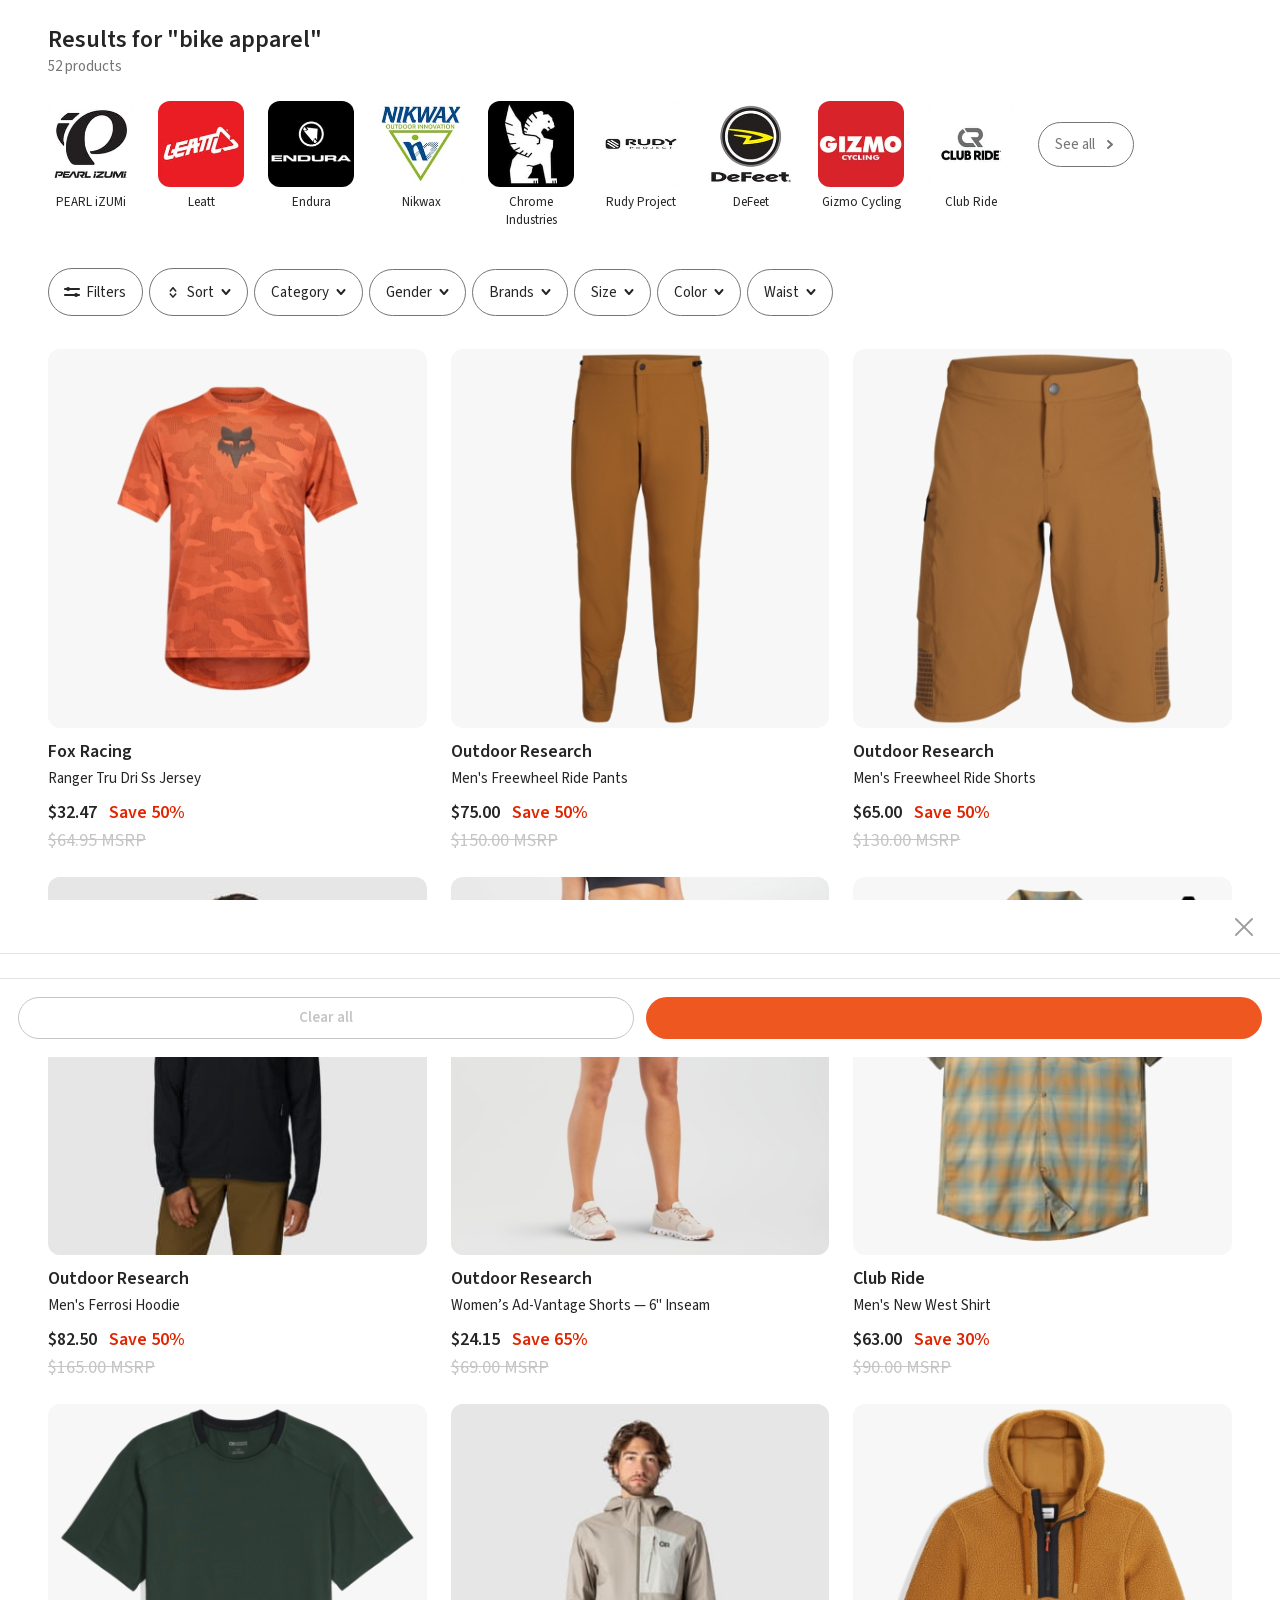
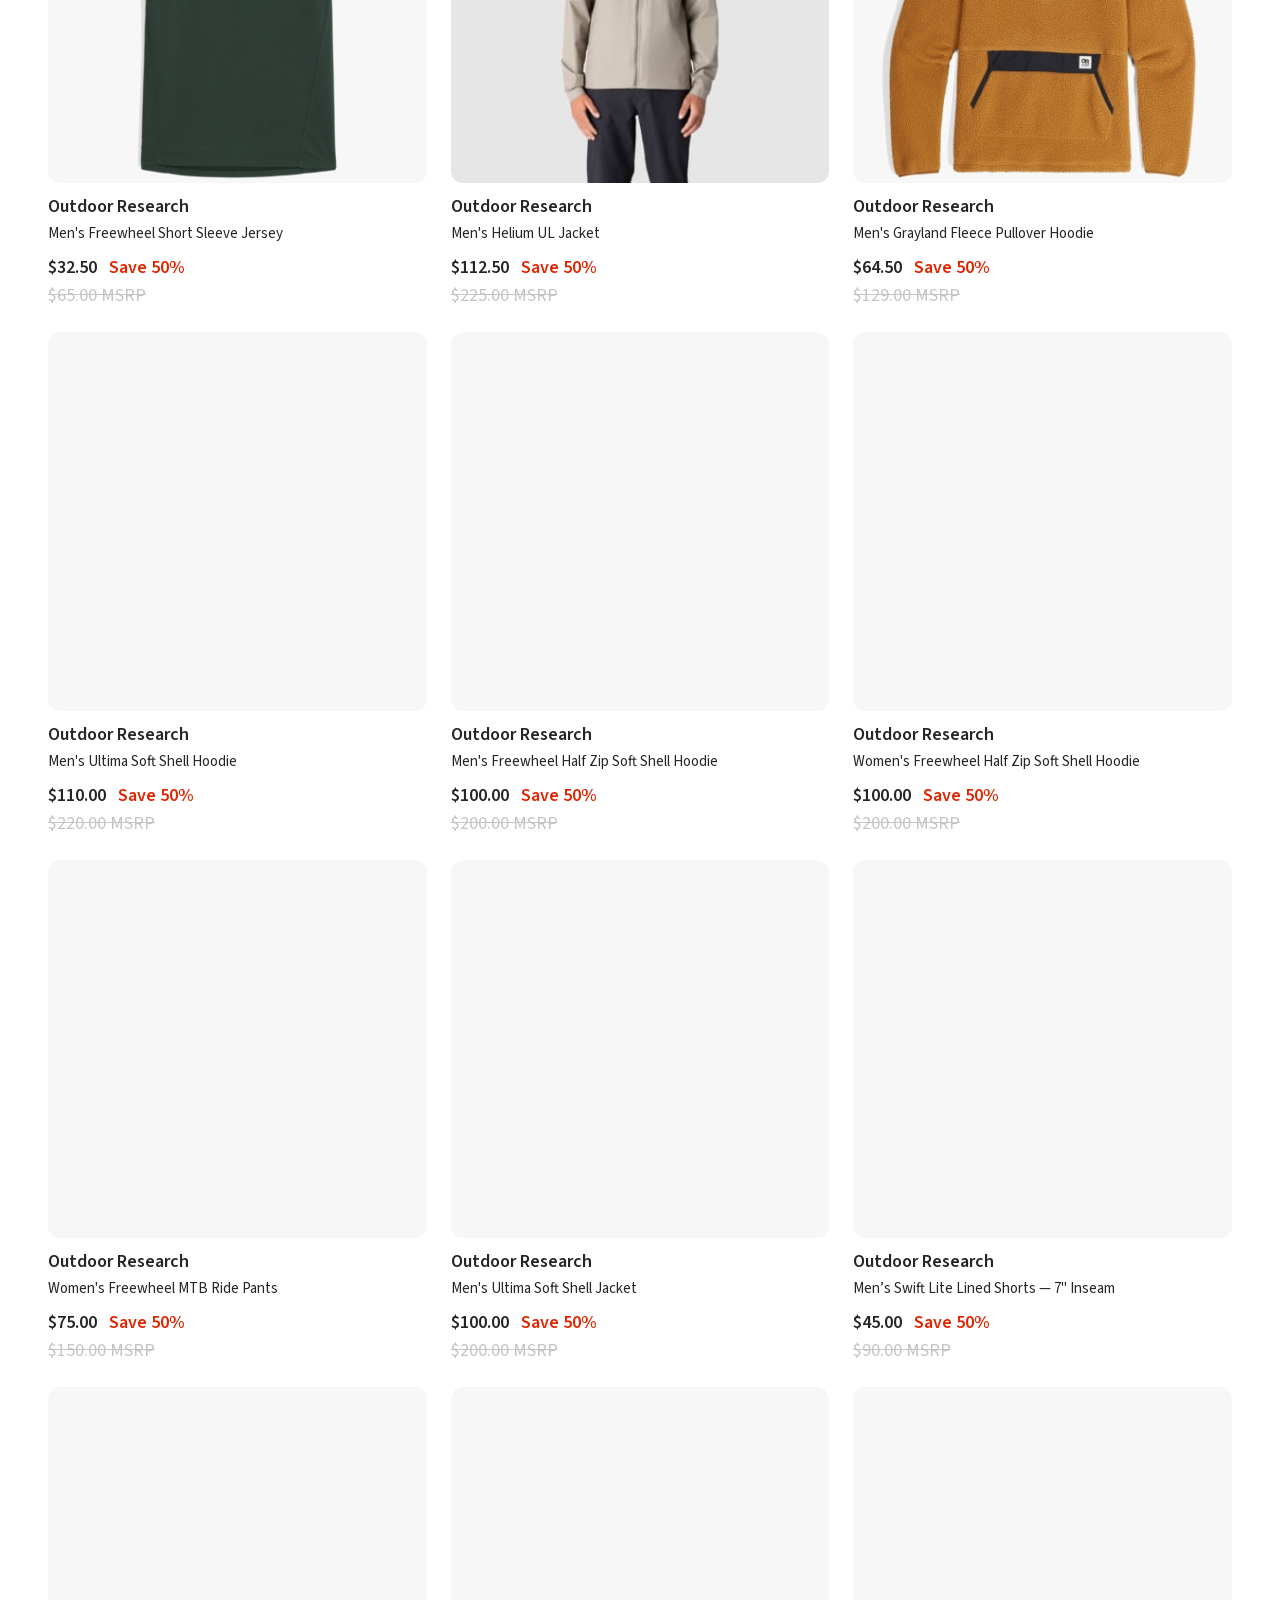
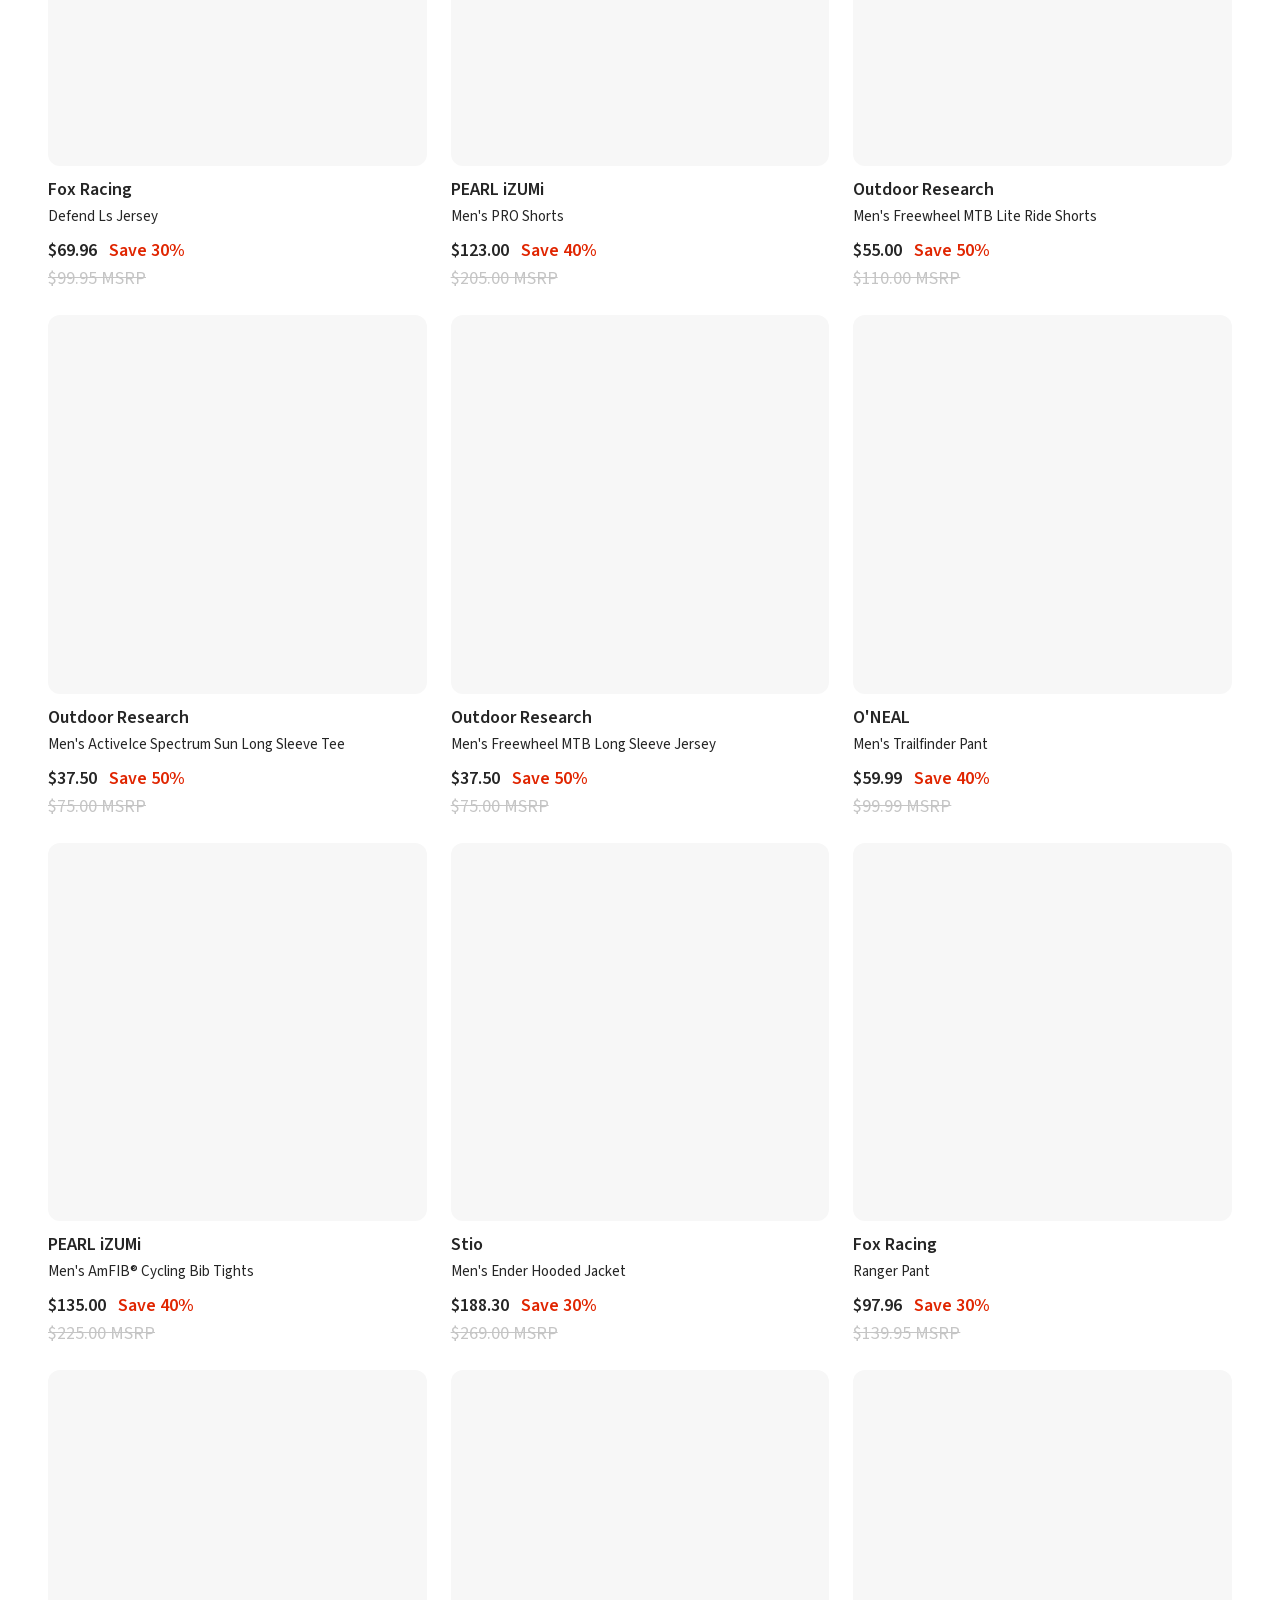
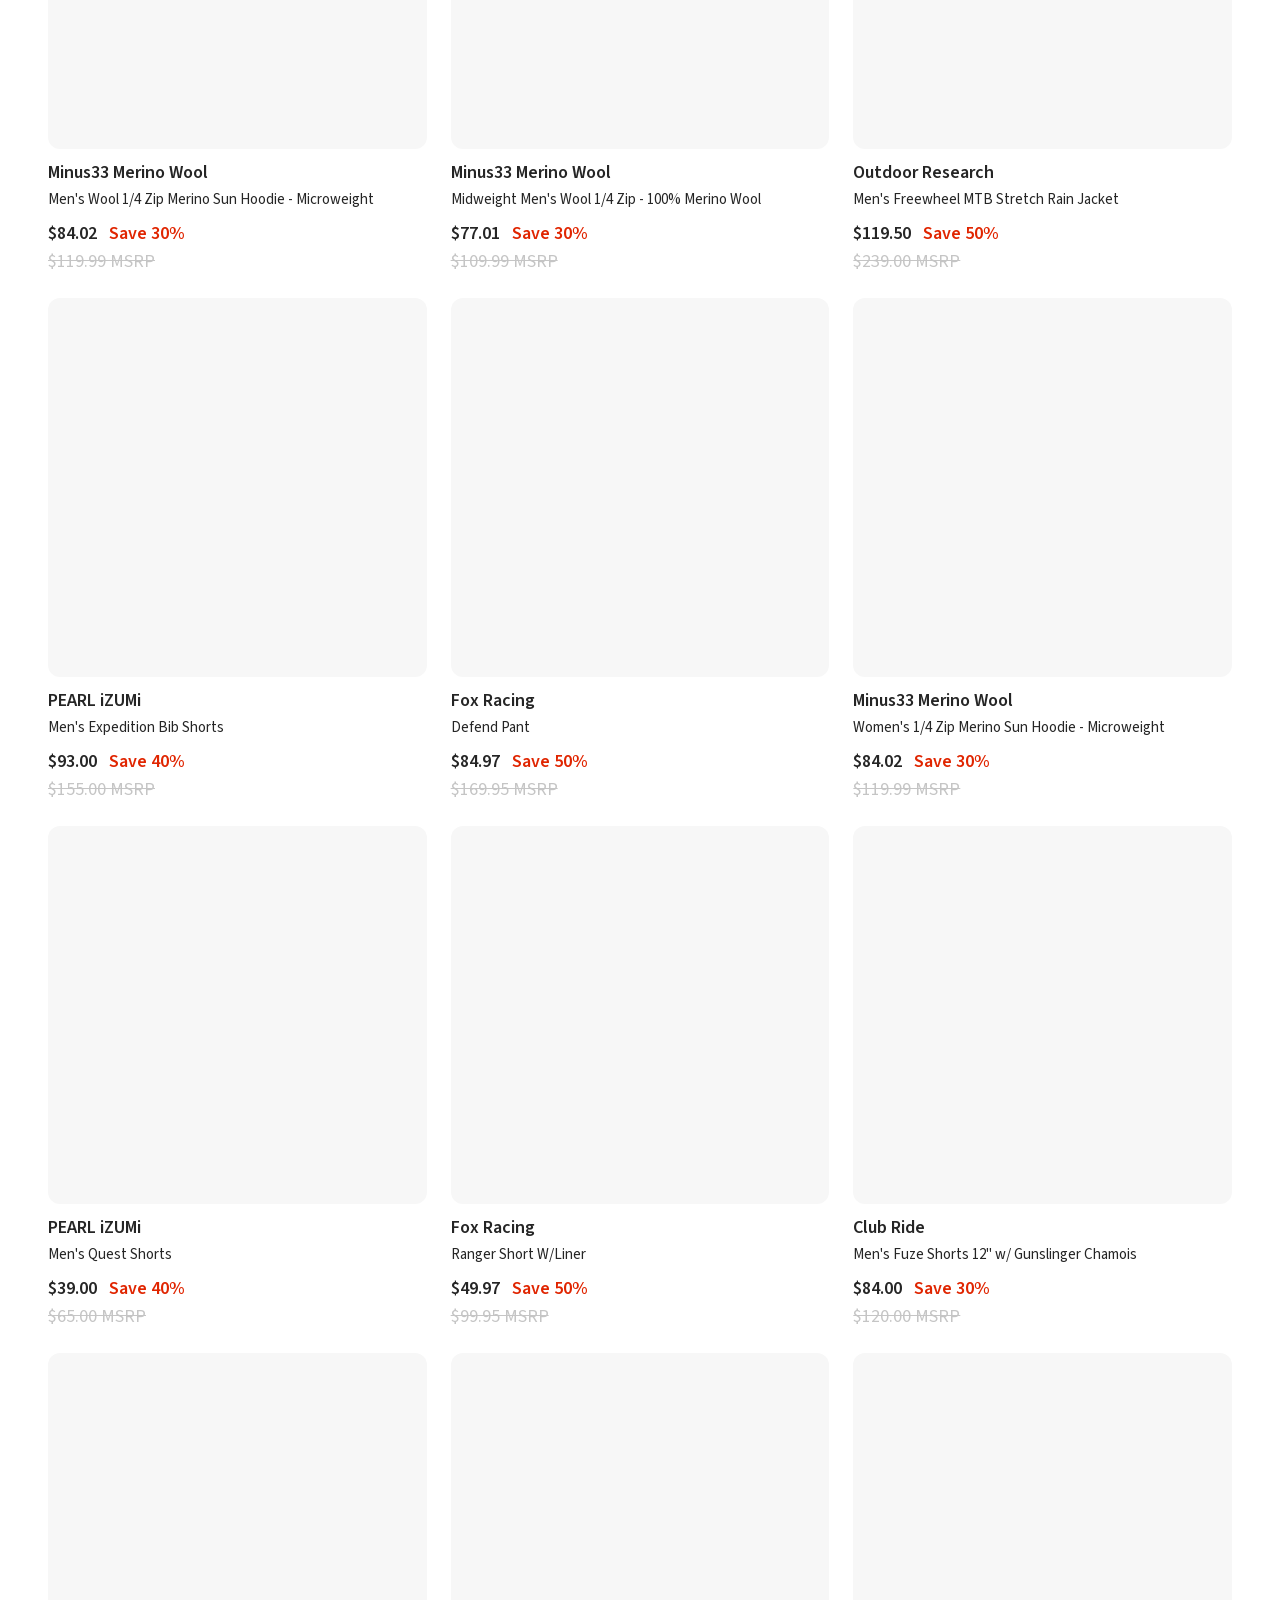
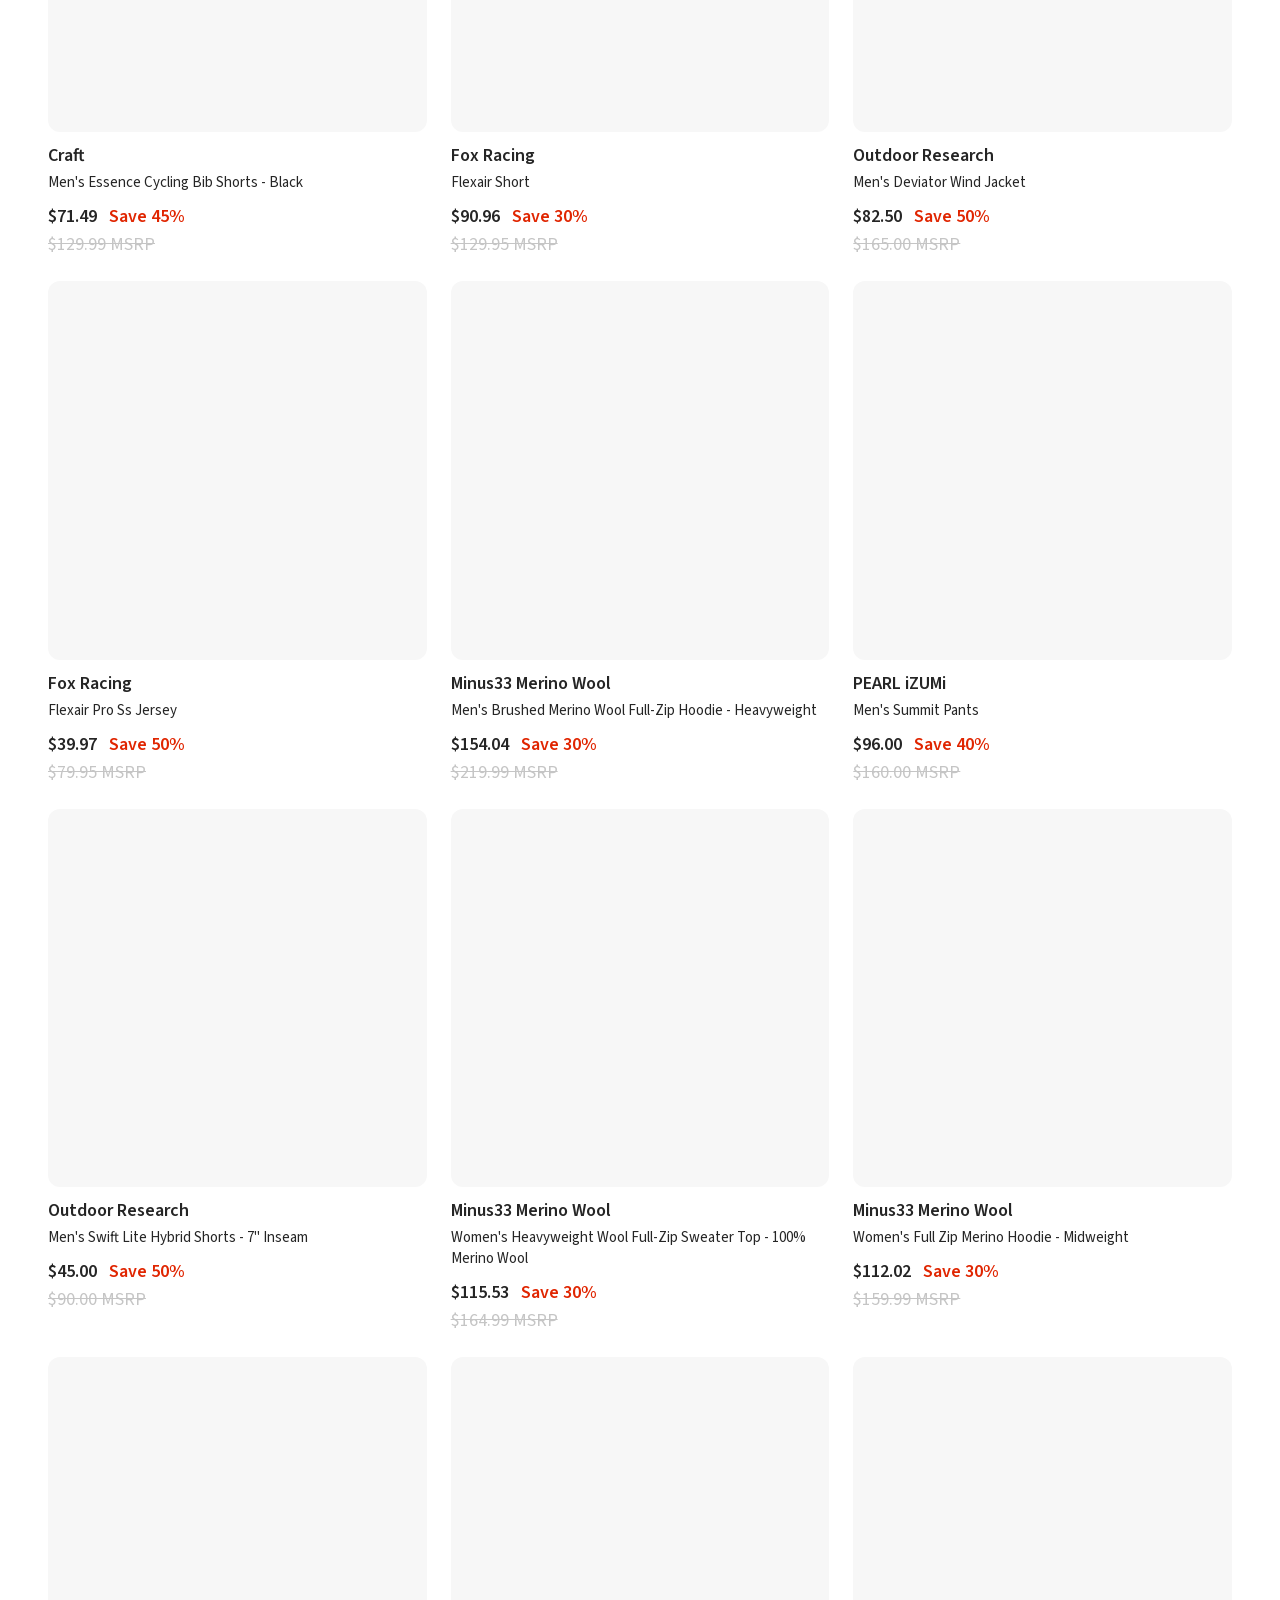
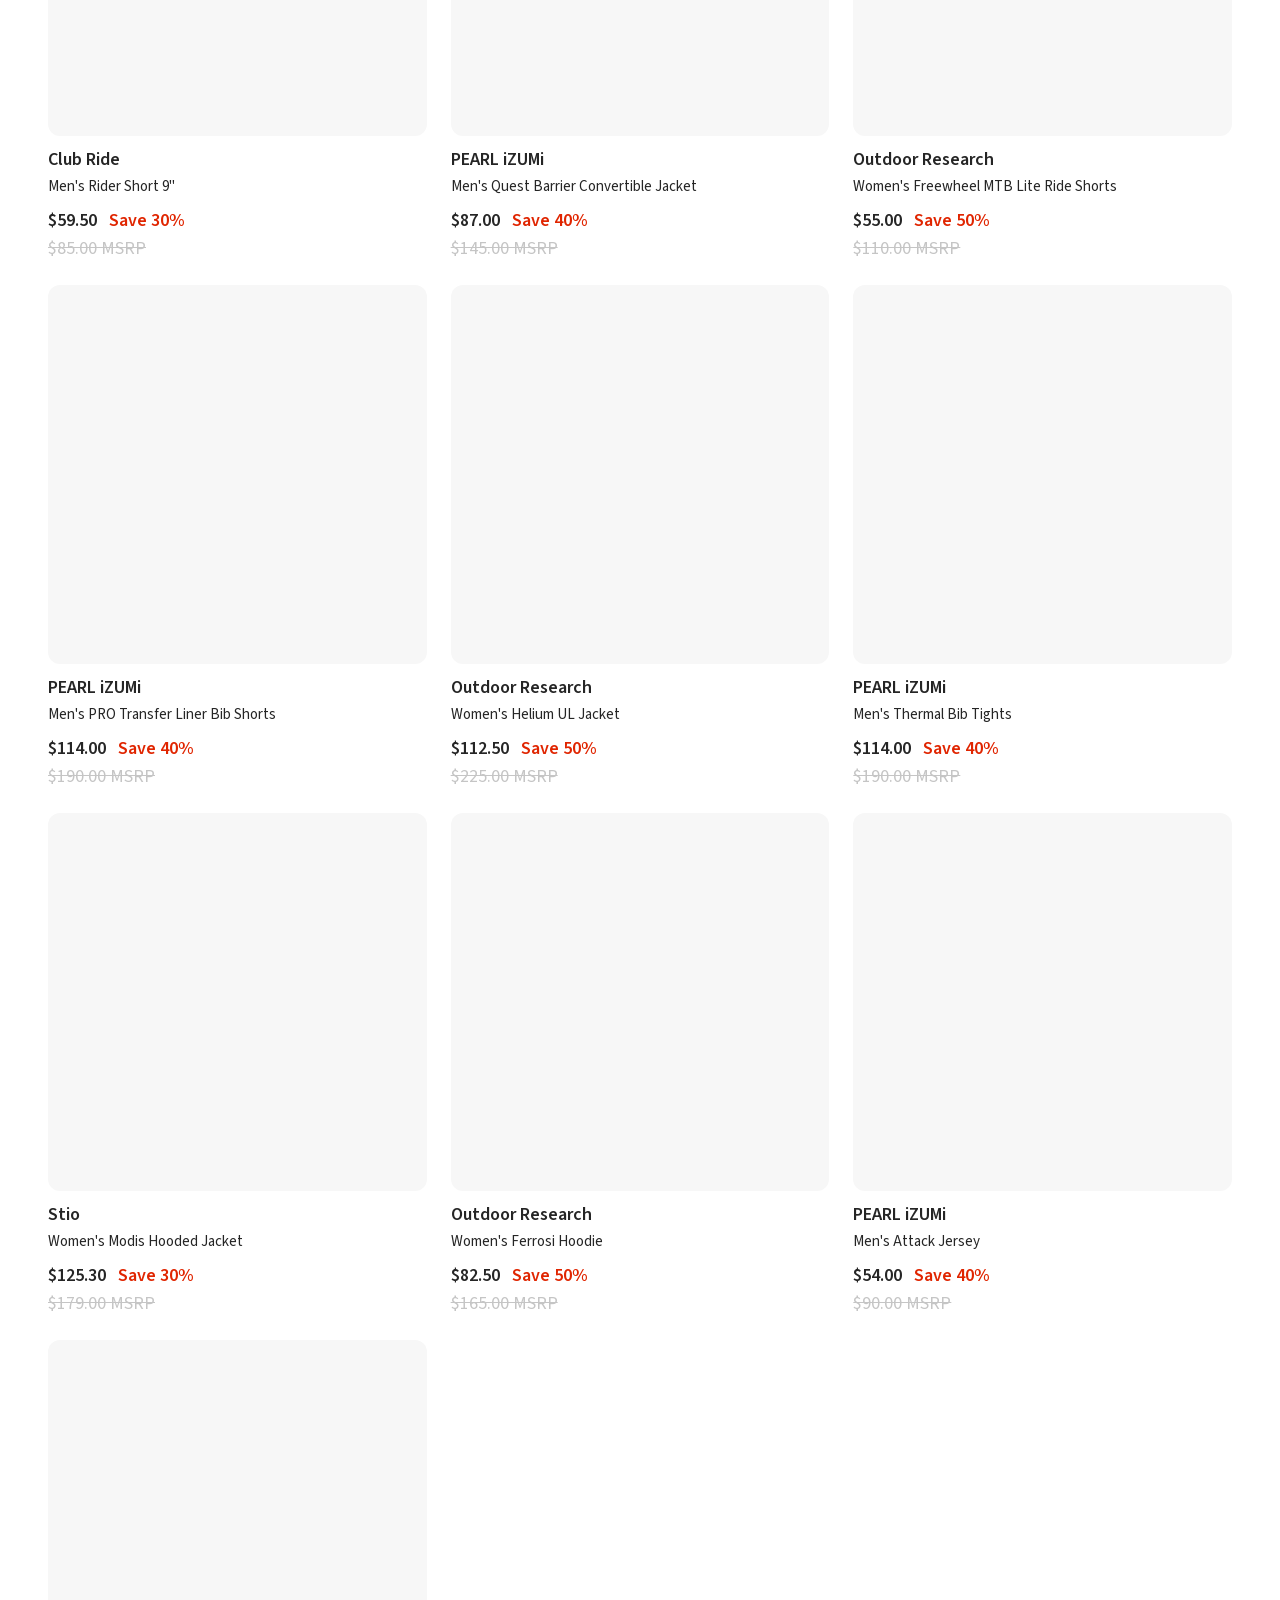
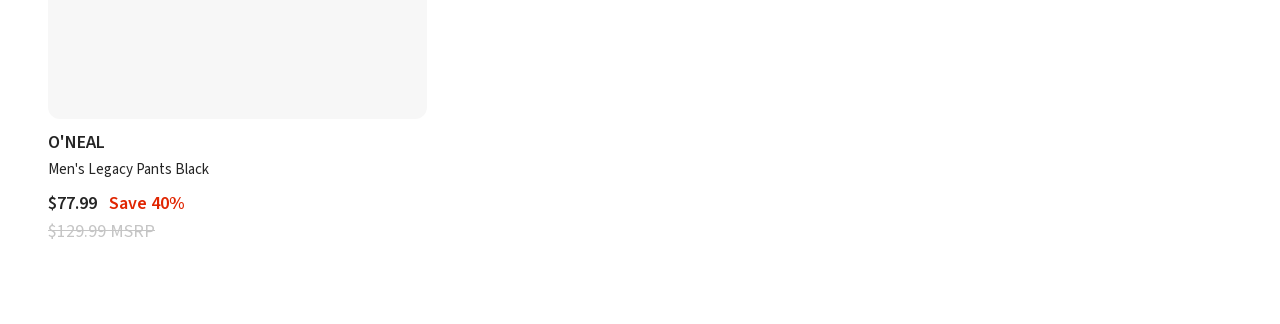
==== commit a8f14a19: "Standardize filtering CTAs" ====
--- a/prototypes/filter-pills-final/index.html
+++ b/prototypes/filter-pills-final/index.html
@@ -91,7 +91,7 @@
     <div class="af-result-count" id="afResultCount"></div>
     <div class="af-footer-btns">
       <button class="af-btn-clear" id="afClearAllBtn">Reset</button>
-      <button class="af-btn-done" id="afDoneBtn">Done</button>
+      <button class="af-btn-done" id="afDoneBtn">See Results</button>
     </div>
   </div>
 </div>
@@ -102,7 +102,7 @@
   <div class="dropdown-items" id="dropdownItems"></div>
   <div class="dropdown-footer">
     <button class="dropdown-btn-clear" id="dropdownClear">Clear</button>
-    <button class="dropdown-btn-done" id="dropdownDone">Apply</button>
+    <button class="dropdown-btn-done" id="dropdownDone">See Results</button>
   </div>
 </div>
 
